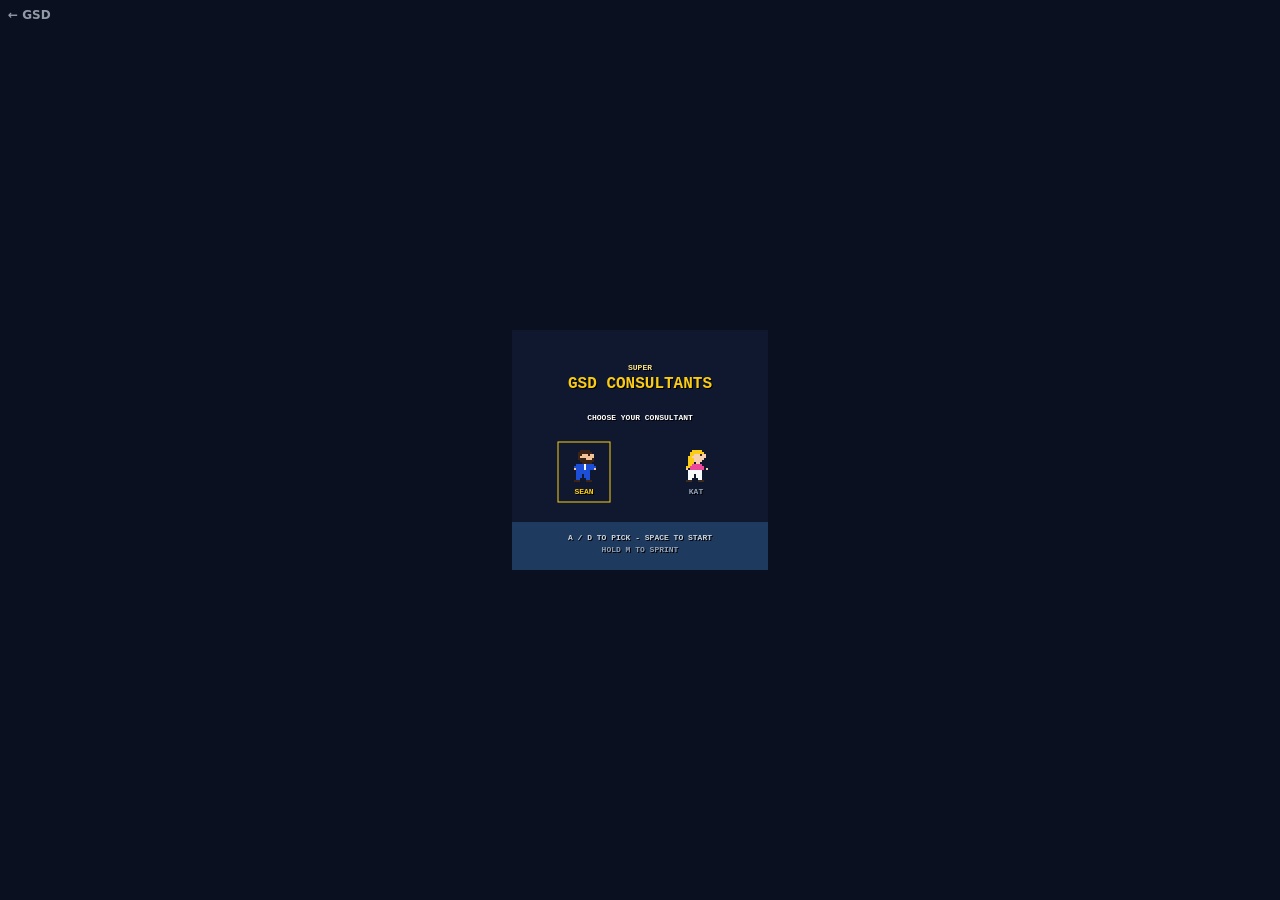
==== super/index.html @ 0000b9d7 "Super GSD Consultants: original NES-style side-scroller at /super (Sean/Kat, NES-style run/jump phys" ====
<!doctype html>
<html lang="en">
<head>
<meta charset="utf-8">
<meta name="viewport" content="width=device-width,initial-scale=1,maximum-scale=1,user-scalable=no,viewport-fit=cover">
<title>Super GSD Consultants</title>
<style>
  html,body{margin:0;height:100%;background:#0b1020;overflow:hidden;touch-action:none;user-select:none;-webkit-user-select:none}
  #wrap{position:fixed;inset:0;display:flex;align-items:center;justify-content:center}
  canvas#scr{image-rendering:pixelated;image-rendering:crisp-edges;background:#000}
  #pad{position:fixed;inset:0;pointer-events:none;display:none}
  .tb{position:absolute;pointer-events:auto;border-radius:50%;background:rgba(255,255,255,.14);border:2px solid rgba(255,255,255,.35);color:#fff;font:700 15px system-ui;display:flex;align-items:center;justify-content:center}
  #stick{left:22px;bottom:22px;width:132px;height:132px}
  #knob{position:absolute;left:41px;top:41px;width:50px;height:50px;border-radius:50%;background:rgba(255,255,255,.45)}
  #jump{right:22px;bottom:30px;width:88px;height:88px}
  #run{right:122px;bottom:40px;width:66px;height:66px;font-size:12px}
  #run.on{background:rgba(250,204,21,.55);border-color:#facc15;color:#111}
  #back{position:fixed;left:8px;top:8px;color:#cbd5e1;font:600 12px system-ui;text-decoration:none;opacity:.7}
</style>
</head>
<body>
<div id="wrap"><canvas id="scr" width="256" height="240"></canvas></div>
<div id="pad"><div id="stick" class="tb"><div id="knob"></div></div><div id="run" class="tb">SPRINT</div><div id="jump" class="tb">JUMP</div></div>
<a id="back" href="/">← GSD</a>
<script>
'use strict';
/* Super GSD Consultants — an original side-scroller in the NES style.
   How it borrows from how NES games worked (no copied art, levels or characters):
   - 256×240 screen, 8×8 tiles, 2 bits per pixel: every tile is 4 colour indices, the actual colours come from a palette.
     Swapping palettes reuses the same tiles for day and night levels (1-2 is 1-1's tiles in different colours).
   - 16×16 "metatiles" are 4 tile references with flip bits, so one corner tile drawn 4 ways makes a whole crate.
   - Levels are stored as a short object list (x, y, type, length) and expanded into a column buffer at load,
     the way cartridges fit whole worlds into a few kilobytes.
   - Sprites are 3 colours + transparent; the heroes are layered from shared parts (one set of legs for both).
   - Physics runs at a fixed 60 steps a second with sub-pixel speeds, like the console's 1/256-pixel counters. */

// ---------------------------------------------------------------- palettes (index 0 is transparent / background)
const PAL = {
  day:   { sky: '#f6c38b', far: '#e8a873', ground: ['#1e3a5f', '#2f5d8a', '#7fb3d5'], brick: ['#5a2d0c', '#c9771e', '#ffd27a'], crate: ['#3b2a10', '#e8b923', '#fff3b0'], used: ['#3b2a10', '#8a6a3a', '#b89a64'], tower: ['#1e293b', '#64748b', '#fde68a'], deco: ['#d98b55', '#fff1dc', '#ffffff'] },
  night: { sky: '#101830', far: '#1b2648', ground: ['#121a2c', '#3a4766', '#8592b8'], brick: ['#2a0f2f', '#7a3a8a', '#d9a0e8'], crate: ['#2e1f05', '#e8b923', '#fff3b0'], used: ['#1d1a24', '#4d475e', '#7d7694'], tower: ['#0f172a', '#334155', '#fde047'], deco: ['#24305a', '#3a4a7a', '#e8ecff'] },
};
// ---------------------------------------------------------------- 8×8 tiles, 2bpp (digits 0-3)
const T8 = {
  gnd: ['23333332', '32222221', '32222221', '32222221', '32222221', '32222221', '32222221', '21111112'],
  brk: ['33333331', '22212221', '22212221', '11111111', '33313333', '22212222', '22212222', '11111111'],
  crt: ['11111111', '13333333', '13122222', '13222222', '13222223', '13222232', '13222322', '13223222'],
  stp: ['33333331', '32222221', '32222221', '32222221', '32222221', '32222221', '32222221', '11111111'],
  twT: ['00000001', '00000001', '00000113', '00011333', '01133222', '13322222', '12222222', '12233223'],
  twB: ['12233223', '12222222', '12222222', '12233223', '12233223', '12222222', '12222222', '12233223'],
};
// metatiles: [tile, flipX, flipY] × 4 (TL, TR, BL, BR) + palette
const META = {
  G: { p: 'ground', t: [['gnd'], ['gnd'], ['gnd'], ['gnd']] },
  B: { p: 'brick', t: [['brk'], ['brk'], ['brk'], ['brk']] },
  C: { p: 'crate', t: [['crt'], ['crt', 1], ['crt', 0, 1], ['crt', 1, 1]] },
  U: { p: 'used', t: [['crt'], ['crt', 1], ['crt', 0, 1], ['crt', 1, 1]] },
  S: { p: 'ground', t: [['stp'], ['stp'], ['stp'], ['stp']] },
  L: { p: 'tower', t: [['twT'], ['twT', 1], ['twB'], ['twB', 1]] },   // tower top-left/right pair is one metatile wide each
  K: { p: 'tower', t: [['twB'], ['twB', 1], ['twB'], ['twB', 1]] },
};
const SOLID = new Set(['G', 'B', 'C', 'U', 'S', 'L', 'K']);

// ---------------------------------------------------------------- sprites: 16×16, digits = palette index, '.' = transparent
const UPPER = {
  sean: ['......11111.....', '.....1111111....', '.....11333133...', '.....13333333...', '.....11113331...', '......1111111...', '.......11111....', '....222242222...',
         '...22222422222..', '...32222422223..'],
  kat:  ['......55555.....', '.....5555555....', '.....55333133...', '....553333333...', '....55533333....', '....5553333.....', '....555.33......', '....5522222.....',
         '...552222222....', '...3.2222222.3..'],
};
const LEGS = {
  stand: ['....PPPPPPP.....', '....PPPPPPP.....', '....PPP.PPP.....', '....PPP.PPP.....', '....PP...PP.....', '...111...111....'],
  walk1: ['....PPPPPPP.....', '...PPPP.PPPP....', '..PPP....PPP....', '.PPP......PP....', '111.......PP....', '11........111...'],
  walk2: ['....PPPPPPP.....', '.....PPPPP......', '.....PP.PP......', '......PPP.......', '......PP.P......', '.....111111.....'],
  jump:  ['....PPPPPPP.....', '....PPPPPPPP....', '...PPP...PPPP...', '..PPP......11...', '.111.......11...', '.11.............'],
  dead:  ['....PPPPPPP.....', '...PPPPPPPPP....', '...PP.....PP....', '...PP.....PP....', '..111.....111...', '................'],
};
const HERO = {
  sean: { name: 'SEAN', pants: '2', pal: { 1: '#3b2414', 2: '#1d4ed8', 3: '#f2c39b', 4: '#f8fafc' } },
  kat:  { name: 'KAT',  pants: '4', pal: { 1: '#3a2a20', 2: '#ec4899', 3: '#f6cfae', 4: '#f8fafc', 5: '#facc15' } },
};
const ENEMY = { // "Red Tape": a walking stack of paperwork tied with red tape
  a: ['................', '...2222222222...', '..222222222222..', '..211111111112..', '..222222222222..', '..233333333332..', '..222222222222..', '..21.1222221.12.',
      '..211122222111..', '..222222222222..', '..233333333332..', '..222222222222..', '...2222222222...', '...11......11...', '..111......111..', '................'],
  b: ['................', '...2222222222...', '..222222222222..', '..211111111112..', '..222222222222..', '..233333333332..', '..222222222222..', '..21.1222221.12.',
      '..211122222111..', '..222222222222..', '..233333333332..', '..222222222222..', '...2222222222...', '....11....11....', '....111..111....', '................'],
  pal: { 1: '#1f2937', 2: '#f8fafc', 3: '#dc2626' },
};
const COIN = ['.....1111......', '....122221.....', '...12233221....', '...12232221....', '...12232221....', '...12232221....', '...12233221....', '....122221.....', '.....1111......'];

// ---------------------------------------------------------------- tile + sprite rasterising (cached canvases per palette)
const cache = new Map();
function rasterTile(rows, cols, flipX, flipY) {
  const c = document.createElement('canvas'); c.width = 8; c.height = 8; const g = c.getContext('2d');
  for (let y = 0; y < 8; y++) for (let x = 0; x < 8; x++) {
    const v = +rows[flipY ? 7 - y : y][flipX ? 7 - x : x]; if (!v) continue;
    g.fillStyle = cols[v - 1]; g.fillRect(x, y, 1, 1);
  }
  return c;
}
function metaCanvas(ch, palName) {
  const key = ch + ':' + palName; if (cache.has(key)) return cache.get(key);
  const M = META[ch], cols = PAL[palName][M.p], c = document.createElement('canvas'); c.width = 16; c.height = 16; const g = c.getContext('2d');
  M.t.forEach(([n, fx, fy], q) => g.drawImage(rasterTile(T8[n], cols, fx, fy), (q % 2) * 8, (q >> 1) * 8));
  cache.set(key, c); return c;
}
function spriteCanvas(key, rows, pal) {
  if (cache.has(key)) return cache.get(key);
  const w = Math.max(...rows.map(r => r.length)), c = document.createElement('canvas'); c.width = 16; c.height = rows.length; const g = c.getContext('2d');
  rows.forEach((r, y) => { for (let x = 0; x < Math.min(16, w); x++) { const ch = r[x]; if (!ch || ch === '.') continue; g.fillStyle = pal[ch]; g.fillRect(x, y, 1, 1); } });
  cache.set(key, c); return c;
}
function heroCanvas(who, frame) {
  const H = HERO[who], rows = [...UPPER[who], ...LEGS[frame].map(r => r.replace(/P/g, H.pants))].map(r => (r + '................').slice(0, 16));
  return spriteCanvas('h:' + who + ':' + frame, rows, H.pal);
}

// ---------------------------------------------------------------- levels: object lists expanded into a column buffer
// [x, y, type, w, h]  y counts rows from the top (0..14); ground is rows 13-14
const LEVELS = [
  { name: '1-1', pal: 'day', time: 400, w: 176, objs: [
    ['ground', 0, 0, 45], ['ground', 48, 0, 48], ['ground', 98, 0, 43], ['ground', 144, 0, 32],
    ['coins', 9, 10, 4], ['row', 13, 9, 3, 'B'], ['C', 14, 9], ['C', 14, 5],
    ['tower', 24, 2], ['tower', 31, 3], ['coins', 33, 7, 3], ['tower', 38, 5],
    ['row', 50, 8, 7, 'B'], ['coins', 51, 7, 5], ['C', 53, 4], ['stairs', 60, 4, 1], ['stairs', 66, 3, -1],
    ['C', 74, 9], ['C', 76, 9], ['C', 78, 9], ['tower', 84, 3], ['tower', 90, 2],
    ['row', 100, 9, 9, 'B'], ['C', 102, 9], ['C', 106, 9], ['row', 103, 5, 3, 'B'], ['C', 104, 5],
    ['stairs', 114, 3, 1], ['row', 117, 10, 6, 'S'], ['coins', 118, 6, 5], ['tower', 127, 4], ['tower', 133, 5],
    ['stairs', 148, 6, 1], ['S', 154, 7, 2, 6], ['flag', 164], ['hq', 170],
  ], foes: [20, 34, 43, 58, 70, 80, 88, 93, 104, 110, 122, 130, 138, 156] },
  { name: '1-2', pal: 'night', time: 400, w: 190, objs: [
    ['ground', 0, 0, 40], ['ground', 43, 0, 22], ['ground', 68, 0, 10], ['ground', 81, 0, 40], ['ground', 124, 0, 66],
    ['row', 10, 9, 5, 'C'], ['coins', 11, 6, 3], ['tower', 18, 3], ['tower', 24, 4], ['row', 30, 6, 6, 'B'], ['C', 32, 6],
    ['stairs', 44, 4, 1], ['coins', 52, 5, 4], ['row', 56, 8, 4, 'B'], ['C', 70, 9], ['tower', 73, 3],
    ['row', 84, 9, 10, 'B'], ['row', 86, 5, 6, 'B'], ['C', 88, 5], ['C', 90, 9], ['tower', 98, 4], ['tower', 104, 2], ['tower', 110, 4],
    ['coins', 114, 7, 5], ['stairs', 126, 5, 1], ['row', 134, 7, 4, 'C'], ['stairs', 142, 6, -1], ['tower', 152, 3],
    ['stairs', 160, 8, 1], ['S', 168, 4, 1, 9], ['flag', 178], ['hq', 182],
  ], foes: [20, 28, 34, 36, 50, 58, 60, 74, 88, 92, 96, 102, 108, 116, 118, 130, 138, 146, 150] },
];
let MAPW = 0, GRID = [], COINS = new Set(), FLAGX = 0, HQX = 0;
function buildLevel(L) {
  MAPW = L.w + 16; GRID = Array.from({ length: 15 }, () => new Array(MAPW).fill('')); COINS = new Set();
  const set = (x, y, t) => { if (x >= 0 && x < MAPW && y >= 0 && y < 15) GRID[y][x] = t; };
  for (const o of L.objs) {
    const [k, x, y, a, b] = o;
    if (k === 'ground') for (let i = 0; i < a; i++) { set(x + i, 13, 'G'); set(x + i, 14, 'G'); }
    else if (k === 'tower') { for (let r = 0; r < y; r++) set(x, 12 - r, r === y - 1 ? 'L' : 'K'); }
    else if (k === 'row') for (let i = 0; i < a; i++) set(x + i, y, b);
    else if (k === 'coins') for (let i = 0; i < a; i++) COINS.add((x + i) + ',' + y);
    else if (k === 'stairs') for (let i = 0; i < y; i++) { const hgt = a > 0 ? i + 1 : y - i; for (let r = 0; r < hgt; r++) set(x + i, 12 - r, 'S'); }
    else if (k === 'S') for (let i = 0; i < (a || 1); i++) for (let r = 0; r < (b || 1); r++) set(x + i, y + r, 'S');
    else if (k === 'flag') { FLAGX = x; set(x, 12, 'S'); }
    else if (k === 'hq') HQX = x;
    else set(x, y, k);
  }
  for (let x = L.w; x < MAPW; x++) { set(x, 13, 'G'); set(x, 14, 'G'); }
}
const tileAt = (tx, ty) => (ty < 0 || ty >= 15 || tx < 0 || tx >= MAPW) ? (ty >= 15 ? '' : (tx < 0 ? 'G' : '')) : GRID[ty][tx];
const solidAt = (tx, ty) => SOLID.has(tileAt(tx, ty));

// ---------------------------------------------------------------- physics (pixels per frame at 60 fps; sub-pixel fractions as on the NES)
const PH = {
  minWalk: 0.07421875, walkAcc: 0.037109375, runAcc: 0.0556640625, maxWalk: 1.5625, maxRun: 2.5625,
  release: 0.05078125, skid: 0.1015625, skidTurn: 0.5625, maxFall: 4.5,
  // jump: speed bands decide launch speed and the two gravities (holding jump vs not)
  bands: [{ upTo: 1, vy: -4, gHold: 0.125, gFall: 0.4375 }, { upTo: 2.3125, vy: -4, gHold: 0.1171875, gFall: 0.375 }, { upTo: 99, vy: -5, gHold: 0.15625, gFall: 0.5625 }],
};

// ---------------------------------------------------------------- input: keyboard (A/D, Space, hold M) + touch (stick, jump, sprint toggle)
const key = {}, IN = { left: false, right: false, jump: false, run: false }, touch = { x: 0, active: false, jump: false, runOn: false };
addEventListener('keydown', e => { key[e.code] = true; if (['Space', 'ArrowUp', 'ArrowDown'].includes(e.code)) e.preventDefault(); audioOn(); });
addEventListener('keyup', e => { key[e.code] = false; });
function readInput() {
  IN.left = !!(key.KeyA || key.ArrowLeft) || (touch.active && touch.x < -.35);
  IN.right = !!(key.KeyD || key.ArrowRight) || (touch.active && touch.x > .35);
  IN.jump = !!(key.Space || key.KeyW || key.ArrowUp) || touch.jump;
  IN.run = !!(key.KeyM || key.ShiftLeft) || touch.runOn;
}
const isTouch = matchMedia('(pointer: coarse)').matches || 'ontouchstart' in window;
if (isTouch) {
  const pad = document.getElementById('pad'), stick = document.getElementById('stick'), knob = document.getElementById('knob'), jb = document.getElementById('jump'), rb = document.getElementById('run');
  pad.style.display = 'block';
  let sid = null;
  const moveStick = e => { const r = stick.getBoundingClientRect(), cx = r.left + r.width / 2, cy = r.top + r.height / 2; let dx = (e.clientX - cx) / (r.width / 2), dy = (e.clientY - cy) / (r.height / 2); const L = Math.hypot(dx, dy); if (L > 1) { dx /= L; dy /= L; } touch.x = dx; knob.style.left = (41 + dx * 40) + 'px'; knob.style.top = (41 + dy * 40) + 'px'; };
  stick.addEventListener('pointerdown', e => { sid = e.pointerId; stick.setPointerCapture(sid); touch.active = true; moveStick(e); audioOn(); });
  stick.addEventListener('pointermove', e => { if (e.pointerId === sid) moveStick(e); });
  const endStick = e => { if (e.pointerId !== sid) return; sid = null; touch.active = false; touch.x = 0; knob.style.left = '41px'; knob.style.top = '41px'; };
  stick.addEventListener('pointerup', endStick); stick.addEventListener('pointercancel', endStick);
  jb.addEventListener('pointerdown', e => { jb.setPointerCapture(e.pointerId); touch.jump = true; audioOn(); });
  const endJ = () => { touch.jump = false; }; jb.addEventListener('pointerup', endJ); jb.addEventListener('pointercancel', endJ);
  rb.addEventListener('pointerdown', () => { touch.runOn = !touch.runOn; rb.classList.toggle('on', touch.runOn); });
}

// ---------------------------------------------------------------- sound: two pulse-wave blips (original, tiny)
let AC = null;
function audioOn() { if (!AC) try { AC = new (window.AudioContext || window.webkitAudioContext)(); } catch (e) {} }
function blip(f0, f1, dur, type = 'square', vol = .06) {
  if (!AC) return; const o = AC.createOscillator(), g = AC.createGain(), t = AC.currentTime;
  o.type = type; o.frequency.setValueAtTime(f0, t); o.frequency.exponentialRampToValueAtTime(f1, t + dur); g.gain.setValueAtTime(vol, t); g.gain.exponentialRampToValueAtTime(.0005, t + dur);
  o.connect(g); g.connect(AC.destination); o.start(t); o.stop(t + dur);
}
const SFX = { jump: () => blip(330, 760, .16), coin: () => { blip(988, 988, .06); setTimeout(() => blip(1319, 1319, .25), 60); }, stomp: () => blip(220, 90, .1, 'triangle', .12), bump: () => blip(140, 90, .08, 'triangle', .1), brick: () => blip(300, 60, .2, 'sawtooth', .05), die: () => blip(600, 80, .9, 'square', .05), flag: () => blip(400, 1200, .7), one: () => blip(660, 1320, .4) };

// ---------------------------------------------------------------- game state
const G = { mode: 'select', pick: 0, who: 'sean', lvl: 0, score: 0, coins: 0, lives: 3, time: 400, tAcc: 0, camX: 0, timer: 0, msg: '' };
let P, FOES = [], FX = [];
function startLevel() {
  const L = LEVELS[G.lvl]; buildLevel(L);
  P = { x: 40, y: 192, vx: 0, vy: 0, w: 12, h: 15, onG: true, face: 1, airMax: PH.maxWalk, band: PH.bands[0], jumpHeld: false, anim: 0, dead: false, deadT: 0, goal: 0 };
  FOES = L.foes.map(x => ({ x: x * 16, y: 192, vx: -.5, vy: 0, w: 14, h: 14, alive: true, squash: 0, awake: false }));
  FX = []; G.camX = 0; G.time = L.time; G.tAcc = 0; G.mode = 'intro'; G.timer = 120;
}
function boxHitsSolid(x, y, w, h) {
  for (let ty = Math.floor(y / 16); ty <= Math.floor((y + h - 1) / 16); ty++) for (let tx = Math.floor(x / 16); tx <= Math.floor((x + w - 1) / 16); tx++) if (solidAt(tx, ty)) return [tx, ty];
  return null;
}
function hitBlock(tx, ty) {
  const t = tileAt(tx, ty);
  if (t === 'C') { GRID[ty][tx] = 'U'; G.coins++; G.score += 200; FX.push({ k: 'coin', x: tx * 16, y: ty * 16 - 16, t: 0 }); SFX.coin(); oneUpCheck(); }
  else if (t === 'B') { GRID[ty][tx] = ''; G.score += 50; for (let i = 0; i < 4; i++) FX.push({ k: 'bit', x: tx * 16 + (i % 2) * 8, y: ty * 16 + (i >> 1) * 8, vx: (i % 2 ? 1 : -1) * 1.2, vy: -4 + (i >> 1) * 1.5, t: 0 }); SFX.brick(); }
  else SFX.bump();
  // anything standing on the block gets knocked out
  for (const f of FOES) if (f.alive && !f.squash && Math.abs(f.x + 7 - (tx * 16 + 8)) < 14 && Math.abs(f.y + f.h - ty * 16) < 3) { f.alive = false; f.flip = true; f.vy = -3; G.score += 100; }
}
function oneUpCheck() { if (G.coins >= 100) { G.coins -= 100; G.lives++; SFX.one(); } }
function die() { if (P.dead) return; P.dead = true; P.deadT = 0; P.vy = -4; P.vx = 0; SFX.die(); }

function stepPlayer() {
  readInput();
  if (P.dead) { P.deadT++; if (P.deadT > 30) { P.vy = Math.min(PH.maxFall, P.vy + .25); P.y += P.vy; } if (P.deadT > 150) { G.lives--; if (G.lives < 0) { G.mode = 'over'; G.timer = 240; } else startLevel(); } return; }
  if (P.goal) return stepGoal();
  const dir = (IN.right ? 1 : 0) - (IN.left ? 1 : 0), spd = Math.abs(P.vx), sgn = Math.sign(P.vx);
  if (P.onG) {
    const max = IN.run ? PH.maxRun : PH.maxWalk, acc = IN.run ? PH.runAcc : PH.walkAcc;
    if (dir && sgn && dir !== sgn) { P.vx -= sgn * PH.skid; if (Math.abs(P.vx) < PH.skidTurn) P.vx = 0; P.skid = true; }      // skidding to turn round
    else if (dir) { P.skid = false; if (spd < PH.minWalk) P.vx = dir * PH.minWalk; else if (spd < max) P.vx += dir * acc; else P.vx -= sgn * Math.min(spd - max, PH.release); P.face = dir; }
    else { P.skid = false; if (spd <= PH.release) P.vx = 0; else P.vx -= sgn * PH.release; }
    if (IN.jump && !P.jumpHeld) {   // launch: speed band picks height + gravity
      P.band = PH.bands.find(b => spd < b.upTo); P.vy = P.band.vy; P.onG = false; P.airMax = spd > PH.maxWalk ? PH.maxRun : PH.maxWalk; SFX.jump();
    }
  } else {
    if (dir) { const fwd = !sgn || dir === sgn, acc = spd >= PH.maxWalk ? PH.runAcc : (fwd ? PH.walkAcc : PH.release); P.vx += dir * acc; if (Math.abs(P.vx) > P.airMax) P.vx = Math.sign(P.vx) * P.airMax; }
  }
  P.jumpHeld = IN.jump;
  // gravity: lighter while rising with jump held
  const gr = (!P.onG && P.vy < 0 && IN.jump) ? P.band.gHold : P.band.gFall;
  P.vy = Math.min(PH.maxFall, P.vy + gr);
  // move X
  P.x += P.vx;
  if (P.x < G.camX) { P.x = G.camX; P.vx = Math.max(0, P.vx); }
  let h = boxHitsSolid(P.x, P.y, P.w, P.h);
  if (h) { if (P.vx > 0) P.x = h[0] * 16 - P.w; else if (P.vx < 0) P.x = h[0] * 16 + 16; P.vx = 0; }
  // move Y
  P.y += P.vy; P.onG = false;
  h = boxHitsSolid(P.x, P.y, P.w, P.h);
  if (h) {
    if (P.vy > 0) { P.y = h[1] * 16 - P.h; P.vy = 0; P.onG = true; P.band = PH.bands[0]; }
    else if (P.vy < 0) {   // head bump: the block nearest the middle of the head
      const cx = P.x + P.w / 2, ty = h[1], cands = [Math.floor(cx / 16)].concat(solidAt(Math.floor(cx / 16), ty) ? [] : [Math.floor(P.x / 16), Math.floor((P.x + P.w - 1) / 16)]);
      const tx = cands.find(t => solidAt(t, ty)); if (tx != null) hitBlock(tx, ty);
      P.y = ty * 16 + 16; P.vy = 0.5;
    }
  } else if (boxHitsSolid(P.x, P.y + 1, P.w, P.h) && P.vy >= 0) P.onG = true;
  // coins in the air
  for (let ty = Math.floor(P.y / 16); ty <= Math.floor((P.y + P.h) / 16); ty++) for (let tx = Math.floor(P.x / 16); tx <= Math.floor((P.x + P.w) / 16); tx++) { const k = tx + ',' + ty; if (COINS.has(k)) { COINS.delete(k); G.coins++; G.score += 200; SFX.coin(); oneUpCheck(); } }
  if (P.y > 240) die();
  // flagpole
  if (P.x + P.w >= FLAGX * 16 - 1) { P.goal = 1; P.x = FLAGX * 16 - 6; P.vx = 0; P.vy = 0; const hgt = Math.max(0, 192 - P.y); G.score += hgt > 120 ? 5000 : hgt > 80 ? 2000 : hgt > 40 ? 800 : 400; SFX.flag(); }
  P.anim += Math.abs(P.vx) * .12 + (Math.abs(P.vx) > 0 ? .05 : 0);
}
function stepGoal() {
  if (P.goal === 1) { P.y += 2; if (P.y >= 192 - 16) { P.y = 192 - 16; P.goal = 2; P.x += 10; } }
  else if (P.goal === 2) { P.vx = 1; P.face = 1; P.x += P.vx; P.vy = Math.min(PH.maxFall, P.vy + .4375); P.y += P.vy; const h = boxHitsSolid(P.x, P.y, P.w, P.h); if (h) { P.y = h[1] * 16 - P.h; P.vy = 0; } P.anim += .15; if (P.x >= HQX * 16 + 8) { P.goal = 3; G.timer = 0; } }
  else if (P.goal === 3) { if (G.time > 0) { const n = Math.min(G.time, 3); G.time -= n; G.score += n * 50; if (G.timer++ % 3 === 0) blip(880, 880, .03); } else { G.timer++; if (G.timer > 120) { G.lvl = (G.lvl + 1) % LEVELS.length; startLevel(); } } }
}
function stepFoes() {
  for (const f of FOES) {
    if (!f.alive) { if (f.flip) { f.vy += .3; f.y += f.vy; } continue; }
    if (f.squash) { if (++f.squash > 30) f.alive = false; continue; }
    if (!f.awake) { if (f.x < G.camX + 256 + 16) f.awake = true; else continue; }
    f.vy = Math.min(PH.maxFall, f.vy + .3); f.x += f.vx;
    let h = boxHitsSolid(f.x, f.y, f.w, f.h); if (h) { f.x -= f.vx; f.vx = -f.vx; }
    f.y += f.vy; h = boxHitsSolid(f.x, f.y, f.w, f.h); if (h && f.vy > 0) { f.y = h[1] * 16 - f.h; f.vy = 0; }
    if (f.y > 260 || f.x < G.camX - 64) f.alive = false;
    // foes bounce off each other
    for (const o of FOES) if (o !== f && o.alive && !o.squash && o.awake && Math.abs(o.x - f.x) < 14 && Math.abs(o.y - f.y) < 14 && Math.sign(o.x - f.x) === Math.sign(f.vx)) f.vx = -f.vx;
    // player contact
    if (P.dead || P.goal) continue;
    if (P.x < f.x + f.w && P.x + P.w > f.x && P.y < f.y + f.h && P.y + P.h > f.y) {
      if (P.vy > 0 && P.y + P.h - f.y < 10) { f.squash = 1; G.score += 100; P.vy = IN.jump ? -5 : -4; P.band = PH.bands[0]; SFX.stomp(); FX.push({ k: 'pts', x: f.x, y: f.y - 8, t: 0, v: 100 }); }
      else die();
    }
  }
}
function stepFX() { for (const e of FX) { e.t++; if (e.k === 'bit') { e.vy += .3; e.x += e.vx; e.y += e.vy; } } FX = FX.filter(e => e.t < (e.k === 'coin' ? 30 : e.k === 'pts' ? 40 : 90)); }

function update() {
  readInput();
  if (G.mode === 'select') {
    if ((IN.left || IN.right) && !G.lr) { G.pick = 1 - G.pick; blip(500, 500, .04); } G.lr = IN.left || IN.right;
    if (IN.jump && !G.jh) { G.who = G.pick ? 'kat' : 'sean'; G.score = 0; G.coins = 0; G.lives = 3; G.lvl = 0; startLevel(); }
    G.jh = IN.jump; return;
  }
  if (G.mode === 'intro') { if (--G.timer <= 0) G.mode = 'play'; G.jh = IN.jump; return; }
  if (G.mode === 'over') { if (--G.timer <= 0 || (IN.jump && !G.jh && G.timer < 180)) G.mode = 'select'; G.jh = IN.jump; return; }
  stepPlayer(); stepFoes(); stepFX();
  if (!P.dead && !P.goal) { G.tAcc++; if (G.tAcc >= 24) { G.tAcc = 0; G.time--; if (G.time <= 0) die(); } }   // one game second ≈ 0.4 s
  // camera: only scrolls forward, keeps the player left of centre
  const target = P.x - 112; if (target > G.camX) G.camX = Math.min(target, MAPW * 16 - 256);
  G.jh = IN.jump;
}

// ---------------------------------------------------------------- drawing
const cv = document.getElementById('scr'), g = cv.getContext('2d'); g.imageSmoothingEnabled = false;
function txt(s, x, y, col = '#fff', align = 'left') { g.font = 'bold 8px "Courier New", monospace'; g.textAlign = align; g.textBaseline = 'top'; g.fillStyle = '#000'; g.fillText(s, x + 1, y + 1); g.fillStyle = col; g.fillText(s, x, y); }
function drawDeco(pal, cam) {
  // far skyline (GSD office towers), parallax 0.4
  g.fillStyle = pal.far;
  for (let i = -1; i < 12; i++) { const bx = Math.floor((i * 96 - (cam * .4) % 96)), hgt = 40 + ((i * 37 + Math.floor(cam * .4 / 96) * 13) % 5) * 12; g.fillRect(bx, 208 - hgt, 40, hgt); g.fillRect(bx + 48, 208 - hgt * .6, 30, hgt * .6); }
  // clouds (two-tone puffs)
  const [c1, c2] = [pal.deco[1], pal.deco[2]];
  for (let i = 0; i < 8; i++) { const x = Math.floor(i * 150 + 30 - cam * .7) % (8 * 150); const xx = x < -60 ? x + 8 * 150 : x, yy = 30 + (i % 3) * 18; g.fillStyle = c1; g.fillRect(xx, yy + 6, 40, 10); g.fillRect(xx + 8, yy, 24, 8); g.fillStyle = c2; g.fillRect(xx + 10, yy + 2, 8, 4); g.fillRect(xx + 4, yy + 8, 10, 3); }
}
function drawTiles(pal, palName) {
  const t0 = Math.floor(G.camX / 16), off = -(G.camX % 16);
  for (let c = 0; c <= 16; c++) { const tx = t0 + c; for (let ty = 0; ty < 15; ty++) { const t = tileAt(tx, ty); if (t && META[t]) g.drawImage(metaCanvas(t, palName), Math.round(c * 16 + off), ty * 16); if (COINS.has(tx + ',' + ty)) drawCoin(c * 16 + off, ty * 16 + 3); } }
}
function drawCoin(x, y) { const sp = spriteCanvas('coin', COIN, { 1: '#7a4a00', 2: '#facc15', 3: '#fff7c2' }); const w = 6 + Math.abs(Math.sin(Date.now() / 160)) * 6; g.drawImage(sp, 0, 0, 16, 9, Math.round(x + 8 - w / 2 - 1), y, w, 10); }
function drawFlag(palName) {
  const x = FLAGX * 16 + 7 - G.camX; if (x < -40 || x > 280) return;
  g.fillStyle = palName === 'night' ? '#cbd5e1' : '#334155'; g.fillRect(x, 40, 2, 152);
  g.fillStyle = '#facc15'; g.fillRect(x - 2, 36, 6, 6);
  const fy = P && P.goal ? Math.min(176, P.y) : 44;
  g.fillStyle = '#1d4ed8'; g.beginPath(); g.moveTo(x, fy); g.lineTo(x - 22, fy + 8); g.lineTo(x, fy + 16); g.fill();
  txt('$', x - 12, fy + 4, '#facc15');
}
function drawHQ(palName) {
  const x = HQX * 16 - G.camX; if (x < -100 || x > 300) return;
  g.fillStyle = palName === 'night' ? '#334155' : '#1e3a5f'; g.fillRect(x - 24, 112, 80, 96);
  g.fillStyle = palName === 'night' ? '#fde68a' : '#9ec5e8'; for (let r = 0; r < 4; r++) for (let c = 0; c < 4; c++) g.fillRect(x - 18 + c * 18, 120 + r * 16, 10, 8);
  g.fillStyle = '#facc15'; g.fillRect(x - 24, 104, 80, 10); txt('GSD HQ', x + 16, 105, '#1e3a5f', 'center');
  g.fillStyle = '#0b1020'; g.fillRect(x + 8, 180, 16, 28);
}
function drawPlayer() {
  if (!P || (G.mode === 'intro')) return;
  let frame = 'stand';
  if (P.dead) frame = 'dead'; else if (!P.onG && !P.goal) frame = 'jump'; else if (Math.abs(P.vx) > .05 || P.goal === 2) frame = ['walk1', 'walk2', 'stand'][Math.floor(P.anim) % 3];
  const sp = heroCanvas(G.who, frame), x = Math.round(P.x - 2 - G.camX), y = Math.round(P.y - 1);
  if (P.goal === 3) return;
  g.save(); if (P.face < 0) { g.translate(x + 16, y); g.scale(-1, 1); g.drawImage(sp, 0, 0); } else g.drawImage(sp, x, y); g.restore();
}
function drawFoes() {
  for (const f of FOES) {
    if (!f.alive && !f.flip) continue; if (!f.awake && f.alive) continue;
    const x = Math.round(f.x - 1 - G.camX), y = Math.round(f.y - 2); if (x < -20 || x > 270) continue;
    const sp = spriteCanvas('foe' + (Math.floor(Date.now() / 220) % 2 ? 'a' : 'b'), Math.floor(Date.now() / 220) % 2 ? ENEMY.a : ENEMY.b, ENEMY.pal);
    if (f.squash) g.drawImage(sp, 0, 0, 16, 16, x, y + 10, 16, 6);
    else if (f.flip) { g.save(); g.translate(x, y + 16); g.scale(1, -1); g.drawImage(sp, 0, 0); g.restore(); }
    else g.drawImage(sp, x, y);
  }
}
function drawFX() {
  for (const e of FX) {
    const x = e.x - G.camX;
    if (e.k === 'coin') drawCoin(x, e.y - Math.sin(e.t / 30 * Math.PI) * 30);
    else if (e.k === 'bit') { g.fillStyle = PAL[LEVELS[G.lvl].pal].brick[1]; g.fillRect(x, e.y, 6, 6); }
    else if (e.k === 'pts') txt(String(e.v), x, e.y - e.t * .5, '#fff');
  }
}
function drawHUD() {
  const H = HERO[G.who];
  txt(H.name, 16, 8); txt(String(G.score).padStart(6, '0'), 16, 17);
  txt('$x' + String(G.coins).padStart(2, '0'), 88, 17, '#facc15');
  txt('DEAL', 140, 8); txt(LEVELS[G.lvl].name, 144, 17);
  txt('TIME', 208, 8); if (G.mode !== 'select') txt(String(Math.max(0, G.time)).padStart(3, '0'), 212, 17);
}
function drawSelect(t) {
  g.fillStyle = '#101830'; g.fillRect(0, 0, 256, 240);
  g.fillStyle = '#1e3a5f'; g.fillRect(0, 192, 256, 48);
  txt('SUPER', 128, 34, '#fde68a', 'center'); g.font = 'bold 16px "Courier New", monospace'; g.textAlign = 'center'; g.fillStyle = '#000'; g.fillText('GSD CONSULTANTS', 129, 47); g.fillStyle = '#facc15'; g.fillText('GSD CONSULTANTS', 128, 46);
  txt('CHOOSE YOUR CONSULTANT', 128, 84, '#fff', 'center');
  ['sean', 'kat'].forEach((who, i) => {
    const x = 72 + i * 112, sel = G.pick === i, sp = heroCanvas(who, Math.floor(t / 250) % 2 && sel ? 'walk1' : 'stand');
    g.drawImage(sp, x - 16, 120, 32, 32);
    txt(HERO[who].name, x, 158, sel ? '#facc15' : '#94a3b8', 'center');
    if (sel) { g.strokeStyle = '#facc15'; g.strokeRect(x - 26, 112, 52, 60); }
  });
  txt(isTouch ? 'STICK TO PICK - JUMP TO START' : 'A / D TO PICK - SPACE TO START', 128, 204, '#cbd5e1', 'center');
  txt(isTouch ? 'SPRINT BUTTON TOGGLES RUN' : 'HOLD M TO SPRINT', 128, 216, '#94a3b8', 'center');
}
function render(t) {
  if (G.mode === 'select') return drawSelect(t);
  const L = LEVELS[G.lvl], pal = PAL[L.pal];
  if (G.mode === 'intro' || G.mode === 'over') {
    g.fillStyle = '#000'; g.fillRect(0, 0, 256, 240); drawHUD();
    if (G.mode === 'over') txt('GAME OVER', 128, 112, '#fff', 'center');
    else { txt('DEAL ' + L.name, 128, 96, '#fff', 'center'); g.drawImage(heroCanvas(G.who, 'stand'), 100, 112); txt('x ' + G.lives, 124, 116, '#fff'); }
    return;
  }
  g.fillStyle = pal.sky; g.fillRect(0, 0, 256, 240);
  drawDeco(pal, G.camX); drawHQ(L.pal); drawTiles(pal, L.pal); drawFlag(L.pal); drawFoes(); drawFX(); drawPlayer(); drawHUD();
  if (P.goal === 3 && G.time <= 0) txt('DEAL CLOSED!', 128, 96, '#facc15', 'center');
}

// ---------------------------------------------------------------- fit to screen (integer scale when it fits) + fixed 60 Hz loop
function fit() {
  const s = Math.min(innerWidth / 256, innerHeight / 240), k = Math.floor(s);
  const use = k >= 2 && k / s > .85 ? k : s;   // crisp whole-number scale when it nearly fills the screen, otherwise fill it cv.style.width = Math.round(256 * use) + 'px'; cv.style.height = Math.round(240 * use) + 'px';
}
addEventListener('resize', fit); fit();
let last = performance.now(), acc = 0;
function loop(now) {
  acc += Math.min(250, now - last); last = now;
  while (acc >= 1000 / 60) { update(); acc -= 1000 / 60; }
  render(now); requestAnimationFrame(loop);
}
requestAnimationFrame(loop);
</script>
</body>
</html>
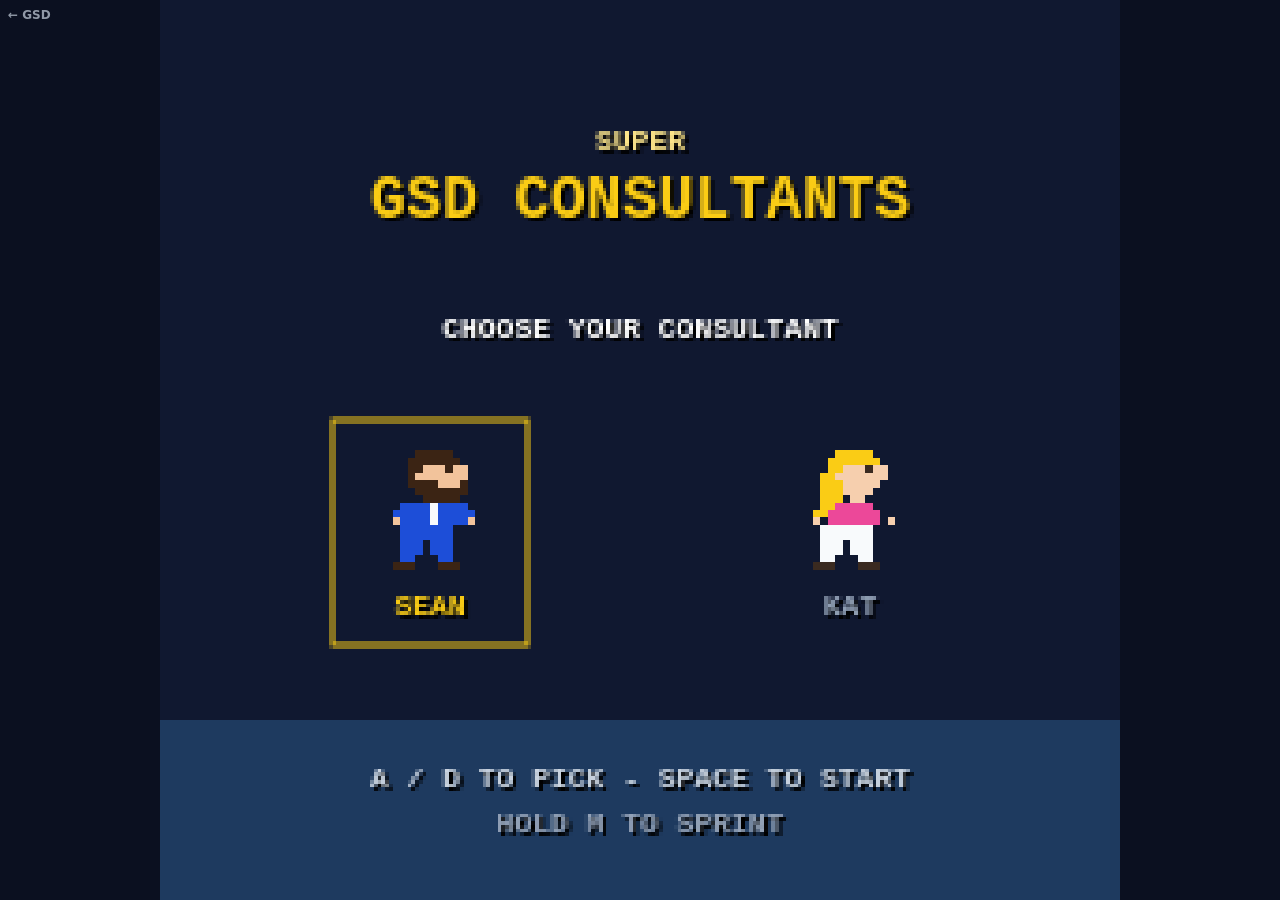
==== commit 3dfc2d0d: "v63: Super tab next to Puzzle (Super GSD Consultants embedded); each level cleared = +1 AI worker (w" ====
--- a/super/index.html
+++ b/super/index.html
@@ -15,6 +15,7 @@
   #jump{right:22px;bottom:30px;width:88px;height:88px}
   #run{right:122px;bottom:40px;width:66px;height:66px;font-size:12px}
   #run.on{background:rgba(250,204,21,.55);border-color:#facc15;color:#111}
+  @media (orientation:portrait){#wrap{align-items:flex-start;padding-top:10px}}
   #back{position:fixed;left:8px;top:8px;color:#cbd5e1;font:600 12px system-ui;text-decoration:none;opacity:.7}
 </style>
 </head>
@@ -22,6 +23,7 @@
 <div id="wrap"><canvas id="scr" width="256" height="240"></canvas></div>
 <div id="pad"><div id="stick" class="tb"><div id="knob"></div></div><div id="run" class="tb">SPRINT</div><div id="jump" class="tb">JUMP</div></div>
 <a id="back" href="/">← GSD</a>
+<script>if (location.search.includes('embed')) document.getElementById('back').style.display = 'none';</script>
 <script>
 'use strict';
 /* Super GSD Consultants — an original side-scroller in the NES style.
@@ -270,8 +272,11 @@
 function stepGoal() {
   if (P.goal === 1) { P.y += 2; if (P.y >= 192 - 16) { P.y = 192 - 16; P.goal = 2; P.x += 10; } }
   else if (P.goal === 2) { P.vx = 1; P.face = 1; P.x += P.vx; P.vy = Math.min(PH.maxFall, P.vy + .4375); P.y += P.vy; const h = boxHitsSolid(P.x, P.y, P.w, P.h); if (h) { P.y = h[1] * 16 - P.h; P.vy = 0; } P.anim += .15; if (P.x >= HQX * 16 + 8) { P.goal = 3; G.timer = 0; } }
-  else if (P.goal === 3) { if (G.time > 0) { const n = Math.min(G.time, 3); G.time -= n; G.score += n * 50; if (G.timer++ % 3 === 0) blip(880, 880, .03); } else { G.timer++; if (G.timer > 120) { G.lvl = (G.lvl + 1) % LEVELS.length; startLevel(); } } }
-}
+  else if (P.goal === 3) { if (G.time > 0) { const n = Math.min(G.time, 3); G.time -= n; G.score += n * 50; if (G.timer++ % 3 === 0) blip(880, 880, .03); } else { if (!P.reported) { P.reported = true; reportClear(); } G.timer++; if (G.timer > 120) { G.lvl = (G.lvl + 1) % LEVELS.length; startLevel(); } } }
+}
+// cleared a level: tell the GSD village (it grants an AI worker) — once per clear
+function reportClear() { try { if (parent !== window) parent.postMessage({ t: 'superClear', level: LEVELS[G.lvl].name, who: G.who, score: G.score }, location.origin); } catch (e) {} }
+addEventListener('message', e => { if (e.origin === location.origin && e.data && e.data.t === 'pause') for (const k in key) key[k] = false; });
 function stepFoes() {
   for (const f of FOES) {
     if (!f.alive) { if (f.flip) { f.vy += .3; f.y += f.vy; } continue; }
@@ -404,9 +409,11 @@
 // ---------------------------------------------------------------- fit to screen (integer scale when it fits) + fixed 60 Hz loop
 function fit() {
   const s = Math.min(innerWidth / 256, innerHeight / 240), k = Math.floor(s);
-  const use = k >= 2 && k / s > .85 ? k : s;   // crisp whole-number scale when it nearly fills the screen, otherwise fill it cv.style.width = Math.round(256 * use) + 'px'; cv.style.height = Math.round(240 * use) + 'px';
+  const use = k >= 2 && k / s > .85 ? k : s;   // crisp whole-number scale when it nearly fills the screen, otherwise fill it
+  cv.style.width = Math.round(256 * use) + 'px'; cv.style.height = Math.round(240 * use) + 'px';
 }
 addEventListener('resize', fit); fit();
+let lastWH = ''; setInterval(() => { const k = innerWidth + 'x' + innerHeight; if (k !== lastWH) { lastWH = k; fit(); } }, 400);   // embedded in a tab that was hidden at load
 let last = performance.now(), acc = 0;
 function loop(now) {
   acc += Math.min(250, now - last); last = now;
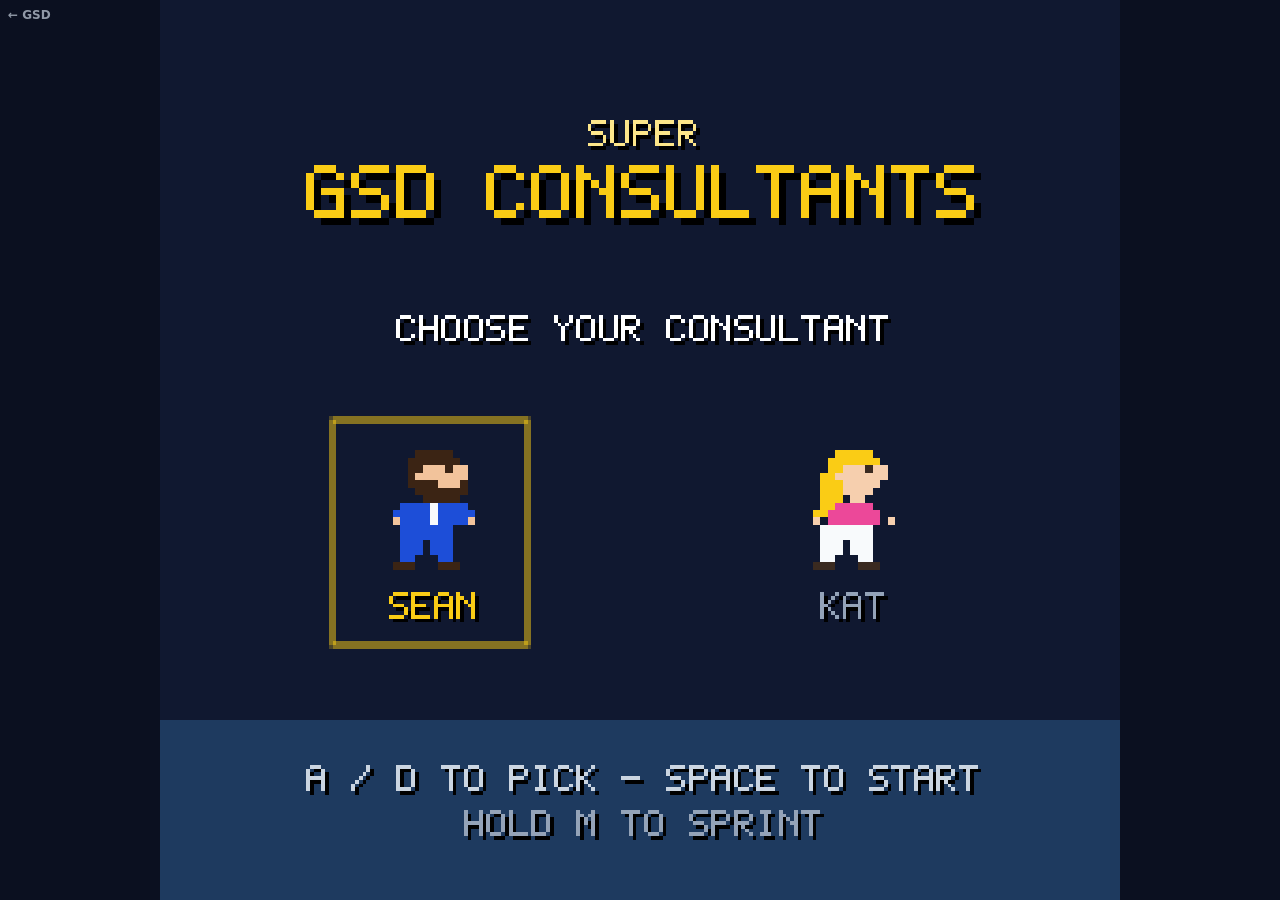
==== commit 4cf140eb: "Super v2: crisp 5x7 bitmap font, jump launch +15%, Coffee power-up (Big form breaks bricks; small on" ====
--- a/super/index.html
+++ b/super/index.html
@@ -55,12 +55,13 @@
   G: { p: 'ground', t: [['gnd'], ['gnd'], ['gnd'], ['gnd']] },
   B: { p: 'brick', t: [['brk'], ['brk'], ['brk'], ['brk']] },
   C: { p: 'crate', t: [['crt'], ['crt', 1], ['crt', 0, 1], ['crt', 1, 1]] },
+  P: { p: 'crate', t: [['crt'], ['crt', 1], ['crt', 0, 1], ['crt', 1, 1]] },   // holds a Coffee
   U: { p: 'used', t: [['crt'], ['crt', 1], ['crt', 0, 1], ['crt', 1, 1]] },
   S: { p: 'ground', t: [['stp'], ['stp'], ['stp'], ['stp']] },
   L: { p: 'tower', t: [['twT'], ['twT', 1], ['twB'], ['twB', 1]] },   // tower top-left/right pair is one metatile wide each
   K: { p: 'tower', t: [['twB'], ['twB', 1], ['twB'], ['twB', 1]] },
 };
-const SOLID = new Set(['G', 'B', 'C', 'U', 'S', 'L', 'K']);
+const SOLID = new Set(['G', 'B', 'C', 'P', 'U', 'S', 'L', 'K']);
 
 // ---------------------------------------------------------------- sprites: 16×16, digits = palette index, '.' = transparent
 const UPPER = {
@@ -87,6 +88,8 @@
       '..211122222111..', '..222222222222..', '..233333333332..', '..222222222222..', '...2222222222...', '....11....11....', '....111..111....', '................'],
   pal: { 1: '#1f2937', 2: '#f8fafc', 3: '#dc2626' },
 };
+const COFFEE = ['................', '......2..2......', '.......2..2.....', '......2..2......', '...1111111111...', '...1333333331...', '...13333333311..', '...133333333131.',
+  '...133333333131.', '...13332233311..', '...1333333331...', '...1333333331...', '....11111111....', '..222222222222..', '...2222222222...', '................'];
 const COIN = ['.....1111......', '....122221.....', '...12233221....', '...12232221....', '...12232221....', '...12232221....', '...12233221....', '....122221.....', '.....1111......'];
 
 // ---------------------------------------------------------------- tile + sprite rasterising (cached canvases per palette)
@@ -111,7 +114,12 @@
   rows.forEach((r, y) => { for (let x = 0; x < Math.min(16, w); x++) { const ch = r[x]; if (!ch || ch === '.') continue; g.fillStyle = pal[ch]; g.fillRect(x, y, 1, 1); } });
   cache.set(key, c); return c;
 }
-function heroCanvas(who, frame) {
+function heroCanvas(who, frame, big) {
+  if (big) {
+    const H = HERO[who], up = UPPER[who].map(r => (r + '................').slice(0, 16)), lg = LEGS[frame].map(r => (r.replace(/P/g, H.pants) + '................').slice(0, 16));
+    const rows = ['................', '................', '................', ...up.slice(0, 7), up[7], up[7], up[8], up[8], up[8], up[8], up[9], up[9], up[9], ...lg.flatMap(r => [r, r])];
+    return spriteCanvas('H:' + who + ':' + frame, rows.slice(0, 32), H.pal);
+  }
   const H = HERO[who], rows = [...UPPER[who], ...LEGS[frame].map(r => r.replace(/P/g, H.pants))].map(r => (r + '................').slice(0, 16));
   return spriteCanvas('h:' + who + ':' + frame, rows, H.pal);
 }
@@ -121,19 +129,19 @@
 const LEVELS = [
   { name: '1-1', pal: 'day', time: 400, w: 176, objs: [
     ['ground', 0, 0, 45], ['ground', 48, 0, 48], ['ground', 98, 0, 43], ['ground', 144, 0, 32],
-    ['coins', 9, 10, 4], ['row', 13, 9, 3, 'B'], ['C', 14, 9], ['C', 14, 5],
+    ['coins', 9, 10, 4], ['row', 13, 9, 3, 'B'], ['P', 14, 9], ['C', 14, 5],
     ['tower', 24, 2], ['tower', 31, 3], ['coins', 33, 7, 3], ['tower', 38, 5],
     ['row', 50, 8, 7, 'B'], ['coins', 51, 7, 5], ['C', 53, 4], ['stairs', 60, 4, 1], ['stairs', 66, 3, -1],
     ['C', 74, 9], ['C', 76, 9], ['C', 78, 9], ['tower', 84, 3], ['tower', 90, 2],
-    ['row', 100, 9, 9, 'B'], ['C', 102, 9], ['C', 106, 9], ['row', 103, 5, 3, 'B'], ['C', 104, 5],
+    ['row', 100, 9, 9, 'B'], ['C', 102, 9], ['C', 106, 9], ['row', 103, 5, 3, 'B'], ['P', 104, 5],
     ['stairs', 114, 3, 1], ['row', 117, 10, 6, 'S'], ['coins', 118, 6, 5], ['tower', 127, 4], ['tower', 133, 5],
     ['stairs', 148, 6, 1], ['S', 154, 7, 2, 6], ['flag', 164], ['hq', 170],
   ], foes: [20, 34, 43, 58, 70, 80, 88, 93, 104, 110, 122, 130, 138, 156] },
   { name: '1-2', pal: 'night', time: 400, w: 190, objs: [
     ['ground', 0, 0, 40], ['ground', 43, 0, 22], ['ground', 68, 0, 10], ['ground', 81, 0, 40], ['ground', 124, 0, 66],
-    ['row', 10, 9, 5, 'C'], ['coins', 11, 6, 3], ['tower', 18, 3], ['tower', 24, 4], ['row', 30, 6, 6, 'B'], ['C', 32, 6],
+    ['row', 10, 9, 5, 'C'], ['coins', 11, 6, 3], ['tower', 18, 3], ['tower', 24, 4], ['row', 30, 6, 6, 'B'], ['P', 32, 6],
     ['stairs', 44, 4, 1], ['coins', 52, 5, 4], ['row', 56, 8, 4, 'B'], ['C', 70, 9], ['tower', 73, 3],
-    ['row', 84, 9, 10, 'B'], ['row', 86, 5, 6, 'B'], ['C', 88, 5], ['C', 90, 9], ['tower', 98, 4], ['tower', 104, 2], ['tower', 110, 4],
+    ['row', 84, 9, 10, 'B'], ['row', 86, 5, 6, 'B'], ['P', 88, 5], ['C', 90, 9], ['tower', 98, 4], ['tower', 104, 2], ['tower', 110, 4],
     ['coins', 114, 7, 5], ['stairs', 126, 5, 1], ['row', 134, 7, 4, 'C'], ['stairs', 142, 6, -1], ['tower', 152, 3],
     ['stairs', 160, 8, 1], ['S', 168, 4, 1, 9], ['flag', 178], ['hq', 182],
   ], foes: [20, 28, 34, 36, 50, 58, 60, 74, 88, 92, 96, 102, 108, 116, 118, 130, 138, 146, 150] },
@@ -164,7 +172,8 @@
   minWalk: 0.07421875, walkAcc: 0.037109375, runAcc: 0.0556640625, maxWalk: 1.5625, maxRun: 2.5625,
   release: 0.05078125, skid: 0.1015625, skidTurn: 0.5625, maxFall: 4.5,
   // jump: speed bands decide launch speed and the two gravities (holding jump vs not)
-  bands: [{ upTo: 1, vy: -4, gHold: 0.125, gFall: 0.4375 }, { upTo: 2.3125, vy: -4, gHold: 0.1171875, gFall: 0.375 }, { upTo: 99, vy: -5, gHold: 0.15625, gFall: 0.5625 }],
+  // launch speeds are 15% stronger than the classic -4 / -5
+  bands: [{ upTo: 1, vy: -4.6, gHold: 0.125, gFall: 0.4375 }, { upTo: 2.3125, vy: -4.6, gHold: 0.1171875, gFall: 0.375 }, { upTo: 99, vy: -5.75, gHold: 0.15625, gFall: 0.5625 }],
 };
 
 // ---------------------------------------------------------------- input: keyboard (A/D, Space, hold M) + touch (stick, jump, sprint toggle)
@@ -204,11 +213,13 @@
 
 // ---------------------------------------------------------------- game state
 const G = { mode: 'select', pick: 0, who: 'sean', lvl: 0, score: 0, coins: 0, lives: 3, time: 400, tAcc: 0, camX: 0, timer: 0, msg: '' };
-let P, FOES = [], FX = [];
+let P, FOES = [], FX = [], ITEMS = [];
 function startLevel() {
   const L = LEVELS[G.lvl]; buildLevel(L);
-  P = { x: 40, y: 192, vx: 0, vy: 0, w: 12, h: 15, onG: true, face: 1, airMax: PH.maxWalk, band: PH.bands[0], jumpHeld: false, anim: 0, dead: false, deadT: 0, goal: 0 };
+  P = { x: 40, y: 192, big: G.keepBig || false, inv: 0, vx: 0, vy: 0, w: 12, h: 15, onG: true, face: 1, airMax: PH.maxWalk, band: PH.bands[0], jumpHeld: false, anim: 0, dead: false, deadT: 0, goal: 0 };
   FOES = L.foes.map(x => ({ x: x * 16, y: 192, vx: -.5, vy: 0, w: 14, h: 14, alive: true, squash: 0, awake: false }));
+  if (P.big) { P.h = 27; P.y = 208 - 27; }
+  ITEMS = [];
   FX = []; G.camX = 0; G.time = L.time; G.tAcc = 0; G.mode = 'intro'; G.timer = 120;
 }
 function boxHitsSolid(x, y, w, h) {
@@ -218,13 +229,17 @@
 function hitBlock(tx, ty) {
   const t = tileAt(tx, ty);
   if (t === 'C') { GRID[ty][tx] = 'U'; G.coins++; G.score += 200; FX.push({ k: 'coin', x: tx * 16, y: ty * 16 - 16, t: 0 }); SFX.coin(); oneUpCheck(); }
+  else if (t === 'P') { GRID[ty][tx] = 'U'; ITEMS.push({ x: tx * 16 + 1, y: ty * 16, w: 14, h: 15, vx: 0, vy: 0, rise: 16 }); blip(520, 1040, .3, 'triangle', .1); }
+  else if (t === 'B' && !P.big) { FX.push({ k: 'bump', tx, ty, t: 0 }); SFX.bump(); }   // small consultants just bump bricks
   else if (t === 'B') { GRID[ty][tx] = ''; G.score += 50; for (let i = 0; i < 4; i++) FX.push({ k: 'bit', x: tx * 16 + (i % 2) * 8, y: ty * 16 + (i >> 1) * 8, vx: (i % 2 ? 1 : -1) * 1.2, vy: -4 + (i >> 1) * 1.5, t: 0 }); SFX.brick(); }
   else SFX.bump();
   // anything standing on the block gets knocked out
   for (const f of FOES) if (f.alive && !f.squash && Math.abs(f.x + 7 - (tx * 16 + 8)) < 14 && Math.abs(f.y + f.h - ty * 16) < 3) { f.alive = false; f.flip = true; f.vy = -3; G.score += 100; }
 }
 function oneUpCheck() { if (G.coins >= 100) { G.coins -= 100; G.lives++; SFX.one(); } }
-function die() { if (P.dead) return; P.dead = true; P.deadT = 0; P.vy = -4; P.vx = 0; SFX.die(); }
+function hurt() { if (P.inv > 0 || P.dead) return; if (P.big) { setBig(false); P.inv = 120; blip(700, 200, .4, 'square', .06); } else die(); }
+function setBig(on) { if (on === P.big) return; const foot = P.y + P.h; P.big = on; P.h = on ? 27 : 15; P.y = foot - P.h; G.keepBig = on; }
+function die() { if (P.dead) return; G.keepBig = false; P.dead = true; P.deadT = 0; P.vy = -4; P.vx = 0; SFX.die(); }
 
 function stepPlayer() {
   readInput();
@@ -248,7 +263,7 @@
   P.vy = Math.min(PH.maxFall, P.vy + gr);
   // move X
   P.x += P.vx;
-  if (P.x < G.camX) { P.x = G.camX; P.vx = Math.max(0, P.vx); }
+  if (P.x < 0) { P.x = 0; P.vx = Math.max(0, P.vx); }
   let h = boxHitsSolid(P.x, P.y, P.w, P.h);
   if (h) { if (P.vx > 0) P.x = h[0] * 16 - P.w; else if (P.vx < 0) P.x = h[0] * 16 + 16; P.vx = 0; }
   // move Y
@@ -276,47 +291,78 @@
 }
 // cleared a level: tell the GSD village (it grants an AI worker) — once per clear
 function reportClear() { try { if (parent !== window) parent.postMessage({ t: 'superClear', level: LEVELS[G.lvl].name, who: G.who, score: G.score }, location.origin); } catch (e) {} }
-addEventListener('message', e => { if (e.origin === location.origin && e.data && e.data.t === 'pause') for (const k in key) key[k] = false; });
+addEventListener('message', e => { if (e.origin !== location.origin || !e.data) return; if (e.data.t === 'pause') for (const k in key) key[k] = false; if (e.data.t === 'reward') { G.reward = e.data.msg; G.rewardT = 240; } });
 function stepFoes() {
   for (const f of FOES) {
     if (!f.alive) { if (f.flip) { f.vy += .3; f.y += f.vy; } continue; }
     if (f.squash) { if (++f.squash > 30) f.alive = false; continue; }
-    if (!f.awake) { if (f.x < G.camX + 256 + 16) f.awake = true; else continue; }
+    if (!f.awake) { if (f.x < G.camX + 256 + 16 && f.x > G.camX - 32) f.awake = true; else continue; }
     f.vy = Math.min(PH.maxFall, f.vy + .3); f.x += f.vx;
     let h = boxHitsSolid(f.x, f.y, f.w, f.h); if (h) { f.x -= f.vx; f.vx = -f.vx; }
     f.y += f.vy; h = boxHitsSolid(f.x, f.y, f.w, f.h); if (h && f.vy > 0) { f.y = h[1] * 16 - f.h; f.vy = 0; }
-    if (f.y > 260 || f.x < G.camX - 64) f.alive = false;
+    if (f.y > 260) f.alive = false;
     // foes bounce off each other
     for (const o of FOES) if (o !== f && o.alive && !o.squash && o.awake && Math.abs(o.x - f.x) < 14 && Math.abs(o.y - f.y) < 14 && Math.sign(o.x - f.x) === Math.sign(f.vx)) f.vx = -f.vx;
     // player contact
     if (P.dead || P.goal) continue;
     if (P.x < f.x + f.w && P.x + P.w > f.x && P.y < f.y + f.h && P.y + P.h > f.y) {
       if (P.vy > 0 && P.y + P.h - f.y < 10) { f.squash = 1; G.score += 100; P.vy = IN.jump ? -5 : -4; P.band = PH.bands[0]; SFX.stomp(); FX.push({ k: 'pts', x: f.x, y: f.y - 8, t: 0, v: 100 }); }
-      else die();
+      else hurt();
     }
   }
 }
-function stepFX() { for (const e of FX) { e.t++; if (e.k === 'bit') { e.vy += .3; e.x += e.vx; e.y += e.vy; } } FX = FX.filter(e => e.t < (e.k === 'coin' ? 30 : e.k === 'pts' ? 40 : 90)); }
+function stepItems() {
+  for (const it of ITEMS) {
+    if (it.rise > 0) { it.y -= .5; it.rise -= .5; if (it.rise <= 0) it.vx = 1; }
+    else {
+      it.vy = Math.min(PH.maxFall, it.vy + .3); it.x += it.vx;
+      if (boxHitsSolid(it.x, it.y, it.w, it.h)) { it.x -= it.vx; it.vx = -it.vx; }
+      it.y += it.vy; const h = boxHitsSolid(it.x, it.y, it.w, it.h); if (h && it.vy > 0) { it.y = h[1] * 16 - it.h; it.vy = 0; }
+    }
+    if (!P.dead && P.x < it.x + it.w && P.x + P.w > it.x && P.y < it.y + it.h && P.y + P.h > it.y) {
+      it.gone = true; G.score += 1000; FX.push({ k: 'pts', x: it.x, y: it.y - 8, t: 0, v: 1000 });
+      if (!P.big) { setBig(true); blip(300, 900, .5, 'square', .07); } else SFX.one();
+    }
+    if (it.y > 260) it.gone = true;
+  }
+  ITEMS = ITEMS.filter(it => !it.gone);
+}
+function stepFX() { for (const e of FX) { e.t++; if (e.k === 'bit') { e.vy += .3; e.x += e.vx; e.y += e.vy; } } FX = FX.filter(e => e.t < (e.k === 'coin' ? 30 : e.k === 'pts' ? 40 : e.k === 'bump' ? 10 : 90)); }
 
 function update() {
   readInput();
   if (G.mode === 'select') {
     if ((IN.left || IN.right) && !G.lr) { G.pick = 1 - G.pick; blip(500, 500, .04); } G.lr = IN.left || IN.right;
-    if (IN.jump && !G.jh) { G.who = G.pick ? 'kat' : 'sean'; G.score = 0; G.coins = 0; G.lives = 3; G.lvl = 0; startLevel(); }
+    if (IN.jump && !G.jh) { G.who = G.pick ? 'kat' : 'sean'; G.keepBig = false; G.score = 0; G.coins = 0; G.lives = 3; G.lvl = 0; startLevel(); }
     G.jh = IN.jump; return;
   }
   if (G.mode === 'intro') { if (--G.timer <= 0) G.mode = 'play'; G.jh = IN.jump; return; }
   if (G.mode === 'over') { if (--G.timer <= 0 || (IN.jump && !G.jh && G.timer < 180)) G.mode = 'select'; G.jh = IN.jump; return; }
-  stepPlayer(); stepFoes(); stepFX();
+  stepPlayer(); stepFoes(); stepItems(); stepFX();
   if (!P.dead && !P.goal) { G.tAcc++; if (G.tAcc >= 24) { G.tAcc = 0; G.time--; if (G.time <= 0) die(); } }   // one game second ≈ 0.4 s
   // camera: only scrolls forward, keeps the player left of centre
-  const target = P.x - 112; if (target > G.camX) G.camX = Math.min(target, MAPW * 16 - 256);
+  // camera follows both ways with a small dead zone in the middle (left/right like the later console games)
+  const px = P.x + P.w / 2 - G.camX;
+  if (px > 144) G.camX += px - 144; else if (px < 104) G.camX -= 104 - px;
+  G.camX = Math.max(0, Math.min(G.camX, MAPW * 16 - 256));
+  if (P.inv > 0) P.inv--;
   G.jh = IN.jump;
 }
 
 // ---------------------------------------------------------------- drawing
 const cv = document.getElementById('scr'), g = cv.getContext('2d'); g.imageSmoothingEnabled = false;
-function txt(s, x, y, col = '#fff', align = 'left') { g.font = 'bold 8px "Courier New", monospace'; g.textAlign = align; g.textBaseline = 'top'; g.fillStyle = '#000'; g.fillText(s, x + 1, y + 1); g.fillStyle = col; g.fillText(s, x, y); }
+const FONT = {"A": [" ### ", "#   #", "#   #", "#####", "#   #", "#   #", "#   #"], "B": ["#### ", "#   #", "#   #", "#### ", "#   #", "#   #", "#### "], "C": [" ### ", "#   #", "#    ", "#    ", "#    ", "#   #", " ### "], "D": ["#### ", "#   #", "#   #", "#   #", "#   #", "#   #", "#### "], "E": ["#####", "#    ", "#    ", "#### ", "#    ", "#    ", "#####"], "F": ["#####", "#    ", "#    ", "#### ", "#    ", "#    ", "#    "], "G": [" ### ", "#   #", "#    ", "# ###", "#   #", "#   #", " ####"], "H": ["#   #", "#   #", "#   #", "#####", "#   #", "#   #", "#   #"], "I": [" ### ", "  #  ", "  #  ", "  #  ", "  #  ", "  #  ", " ### "], "J": ["  ###", "   # ", "   # ", "   # ", "#  # ", "#  # ", " ##  "], "K": ["#   #", "#  # ", "# #  ", "##   ", "# #  ", "#  # ", "#   #"], "L": ["#    ", "#    ", "#    ", "#    ", "#    ", "#    ", "#####"], "M": ["#   #", "## ##", "# # #", "# # #", "#   #", "#   #", "#   #"], "N": ["#   #", "##  #", "# # #", "#  ##", "#   #", "#   #", "#   #"], "O": [" ### ", "#   #", "#   #", "#   #", "#   #", "#   #", " ### "], "P": ["#### ", "#   #", "#   #", "#### ", "#    ", "#    ", "#    "], "Q": [" ### ", "#   #", "#   #", "#   #", "# # #", "#  # ", " ## #"], "R": ["#### ", "#   #", "#   #", "#### ", "# #  ", "#  # ", "#   #"], "S": [" ####", "#    ", "#    ", " ### ", "    #", "    #", "#### "], "T": ["#####", "  #  ", "  #  ", "  #  ", "  #  ", "  #  ", "  #  "], "U": ["#   #", "#   #", "#   #", "#   #", "#   #", "#   #", " ### "], "V": ["#   #", "#   #", "#   #", "#   #", "#   #", " # # ", "  #  "], "W": ["#   #", "#   #", "#   #", "# # #", "# # #", "## ##", "#   #"], "X": ["#   #", "#   #", " # # ", "  #  ", " # # ", "#   #", "#   #"], "Y": ["#   #", "#   #", " # # ", "  #  ", "  #  ", "  #  ", "  #  "], "Z": ["#####", "    #", "   # ", "  #  ", " #   ", "#    ", "#####"], "0": [" ### ", "#   #", "#  ##", "# # #", "##  #", "#   #", " ### "], "1": ["  #  ", " ##  ", "  #  ", "  #  ", "  #  ", "  #  ", " ### "], "2": [" ### ", "#   #", "    #", "   # ", "  #  ", " #   ", "#####"], "3": ["#####", "   # ", "  #  ", "   # ", "    #", "#   #", " ### "], "4": ["   # ", "  ## ", " # # ", "#  # ", "#####", "   # ", "   # "], "5": ["#####", "#    ", "#### ", "    #", "    #", "#   #", " ### "], "6": ["  ## ", " #   ", "#    ", "#### ", "#   #", "#   #", " ### "], "7": ["#####", "    #", "   # ", "  #  ", " #   ", " #   ", " #   "], "8": [" ### ", "#   #", "#   #", " ### ", "#   #", "#   #", " ### "], "9": [" ### ", "#   #", "#   #", " ####", "    #", "   # ", " ##  "], "$": ["  #  ", " ####", "# #  ", " ### ", "  # #", "#### ", "  #  "], "x": ["     ", "     ", "#   #", " # # ", "  #  ", " # # ", "#   #"], "-": ["     ", "     ", "     ", "#####", "     ", "     ", "     "], "!": ["  #  ", "  #  ", "  #  ", "  #  ", "  #  ", "     ", "  #  "], "/": ["    #", "    #", "   # ", "  #  ", " #   ", "#    ", "#    "], ".": ["     ", "     ", "     ", "     ", "     ", "     ", "  #  "]};
+// 5×7 bitmap font drawn pixel by pixel: crisp at any scale (canvas text was blurry once scaled up)
+function txt(str, x, y, col = '#fff', align = 'left', sc = 1) {
+  str = String(str).toUpperCase().replace(/X(?=\d)/g, 'x'); const adv = 6 * sc, w = str.length * adv - sc;
+  let cx = align === 'center' ? Math.round(x - w / 2) : align === 'right' ? x - w : x;
+  for (const ch of str) {
+    const gl = FONT[ch];
+    if (gl) for (let r = 0; r < 7; r++) for (let c = 0; c < 5; c++) if (gl[r][c] === '#') { g.fillStyle = '#000'; g.fillRect(cx + c * sc + sc, y + r * sc + sc, sc, sc); }
+    if (gl) for (let r = 0; r < 7; r++) for (let c = 0; c < 5; c++) if (gl[r][c] === '#') { g.fillStyle = col; g.fillRect(cx + c * sc, y + r * sc, sc, sc); }
+    cx += adv;
+  }
+}
 function drawDeco(pal, cam) {
   // far skyline (GSD office towers), parallax 0.4
   g.fillStyle = pal.far;
@@ -349,7 +395,8 @@
   if (!P || (G.mode === 'intro')) return;
   let frame = 'stand';
   if (P.dead) frame = 'dead'; else if (!P.onG && !P.goal) frame = 'jump'; else if (Math.abs(P.vx) > .05 || P.goal === 2) frame = ['walk1', 'walk2', 'stand'][Math.floor(P.anim) % 3];
-  const sp = heroCanvas(G.who, frame), x = Math.round(P.x - 2 - G.camX), y = Math.round(P.y - 1);
+  if (P.inv > 0 && Math.floor(P.inv / 4) % 2) return;
+  const sp = heroCanvas(G.who, frame, P.big), x = Math.round(P.x - 2 - G.camX), y = Math.round(P.y - 1 - (P.big ? 4 : 0));
   if (P.goal === 3) return;
   g.save(); if (P.face < 0) { g.translate(x + 16, y); g.scale(-1, 1); g.drawImage(sp, 0, 0); } else g.drawImage(sp, x, y); g.restore();
 }
@@ -363,12 +410,17 @@
     else g.drawImage(sp, x, y);
   }
 }
+function drawItems() {
+  const sp = spriteCanvas('coffee', COFFEE, { 1: '#3b2414', 2: '#cbd5e1', 3: '#f8fafc' });
+  for (const it of ITEMS) g.drawImage(sp, Math.round(it.x - 1 - G.camX), Math.round(it.y - 1));
+}
 function drawFX() {
   for (const e of FX) {
     const x = e.x - G.camX;
     if (e.k === 'coin') drawCoin(x, e.y - Math.sin(e.t / 30 * Math.PI) * 30);
     else if (e.k === 'bit') { g.fillStyle = PAL[LEVELS[G.lvl].pal].brick[1]; g.fillRect(x, e.y, 6, 6); }
     else if (e.k === 'pts') txt(String(e.v), x, e.y - e.t * .5, '#fff');
+    else if (e.k === 'bump' && tileAt(e.tx, e.ty) === 'B') { const lift = Math.sin(e.t / 10 * Math.PI) * 4; g.fillStyle = PAL[LEVELS[G.lvl].pal].sky; g.fillRect(e.tx * 16 - G.camX, e.ty * 16, 16, 16); g.drawImage(metaCanvas('B', LEVELS[G.lvl].pal), Math.round(e.tx * 16 - G.camX), Math.round(e.ty * 16 - lift)); }
   }
 }
 function drawHUD() {
@@ -381,7 +433,7 @@
 function drawSelect(t) {
   g.fillStyle = '#101830'; g.fillRect(0, 0, 256, 240);
   g.fillStyle = '#1e3a5f'; g.fillRect(0, 192, 256, 48);
-  txt('SUPER', 128, 34, '#fde68a', 'center'); g.font = 'bold 16px "Courier New", monospace'; g.textAlign = 'center'; g.fillStyle = '#000'; g.fillText('GSD CONSULTANTS', 129, 47); g.fillStyle = '#facc15'; g.fillText('GSD CONSULTANTS', 128, 46);
+  txt('SUPER', 128, 32, '#fde68a', 'center'); txt('GSD CONSULTANTS', 128, 44, '#facc15', 'center', 2);
   txt('CHOOSE YOUR CONSULTANT', 128, 84, '#fff', 'center');
   ['sean', 'kat'].forEach((who, i) => {
     const x = 72 + i * 112, sel = G.pick === i, sp = heroCanvas(who, Math.floor(t / 250) % 2 && sel ? 'walk1' : 'stand');
@@ -402,8 +454,9 @@
     return;
   }
   g.fillStyle = pal.sky; g.fillRect(0, 0, 256, 240);
-  drawDeco(pal, G.camX); drawHQ(L.pal); drawTiles(pal, L.pal); drawFlag(L.pal); drawFoes(); drawFX(); drawPlayer(); drawHUD();
+  drawDeco(pal, G.camX); drawHQ(L.pal); drawTiles(pal, L.pal); drawFlag(L.pal); drawItems(); drawFoes(); drawFX(); drawPlayer(); drawHUD();
   if (P.goal === 3 && G.time <= 0) txt('DEAL CLOSED!', 128, 96, '#facc15', 'center');
+  if (G.rewardT > 0) { G.rewardT--; txt(G.reward, 128, 110, '#86efac', 'center'); }
 }
 
 // ---------------------------------------------------------------- fit to screen (integer scale when it fits) + fixed 60 Hz loop
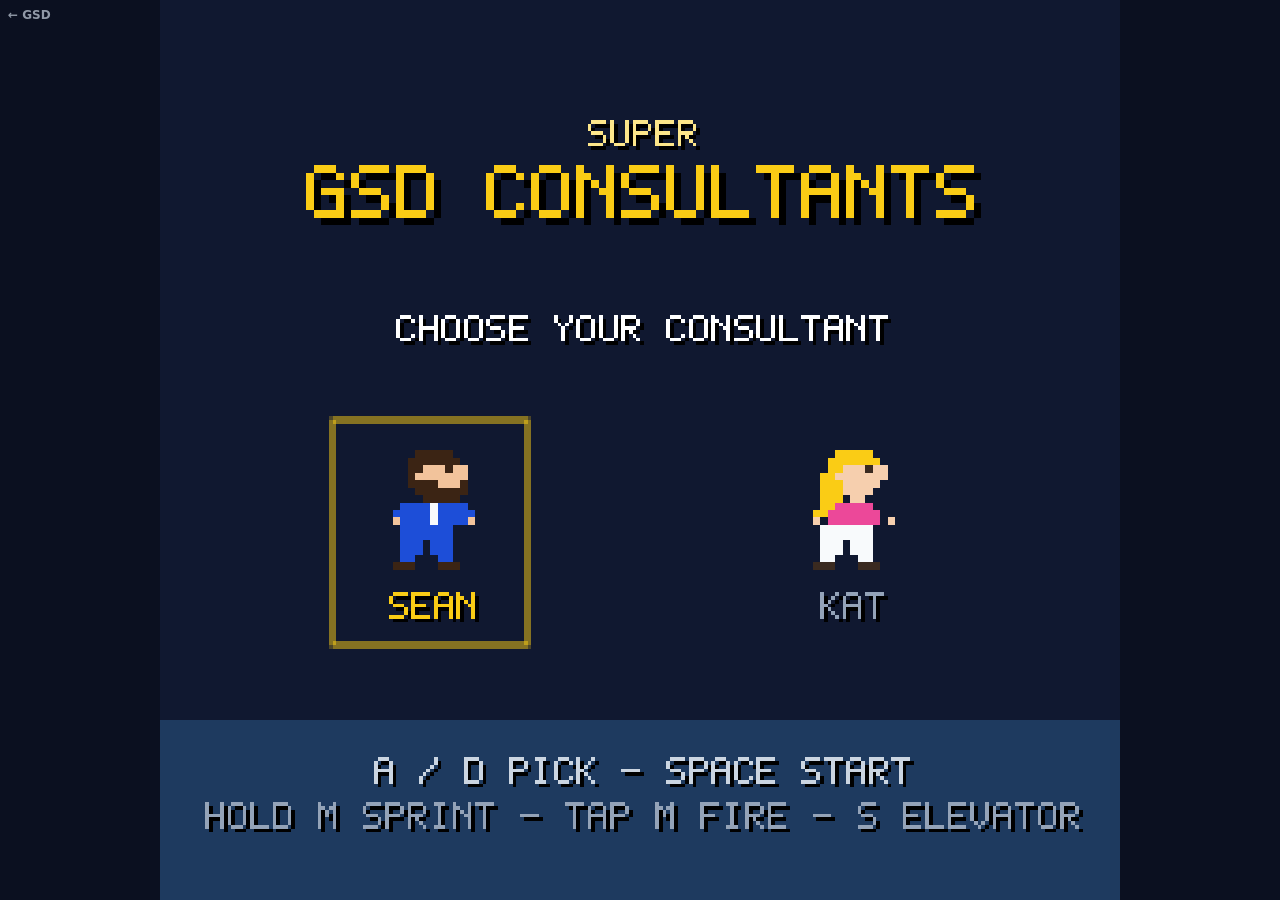
==== commit 368df8e1: "Super GSD: 4-stage world (overland, underground warp, sky lifts, fortress boss), block secrets, bonu" ====
--- a/super/index.html
+++ b/super/index.html
@@ -14,6 +14,7 @@
   #knob{position:absolute;left:41px;top:41px;width:50px;height:50px;border-radius:50%;background:rgba(255,255,255,.45)}
   #jump{right:22px;bottom:30px;width:88px;height:88px}
   #run{right:122px;bottom:40px;width:66px;height:66px;font-size:12px}
+  #fire{right:40px;bottom:132px;width:62px;height:62px;font-size:12px;background:rgba(234,88,12,.45);border-color:#fb923c}
   #run.on{background:rgba(250,204,21,.55);border-color:#facc15;color:#111}
   @media (orientation:portrait){#wrap{align-items:flex-start;padding-top:10px}}
   #back{position:fixed;left:8px;top:8px;color:#cbd5e1;font:600 12px system-ui;text-decoration:none;opacity:.7}
@@ -21,27 +22,24 @@
 </head>
 <body>
 <div id="wrap"><canvas id="scr" width="256" height="240"></canvas></div>
-<div id="pad"><div id="stick" class="tb"><div id="knob"></div></div><div id="run" class="tb">SPRINT</div><div id="jump" class="tb">JUMP</div></div>
+<div id="pad"><div id="stick" class="tb"><div id="knob"></div></div><div id="run" class="tb">SPRINT</div><div id="fire" class="tb" style="display:none">FIRE</div><div id="jump" class="tb">JUMP</div></div>
 <a id="back" href="/">← GSD</a>
 <script>if (location.search.includes('embed')) document.getElementById('back').style.display = 'none';</script>
 <script>
 'use strict';
-/* Super GSD Consultants — an original side-scroller in the NES style.
-   How it borrows from how NES games worked (no copied art, levels or characters):
-   - 256×240 screen, 8×8 tiles, 2 bits per pixel: every tile is 4 colour indices, the actual colours come from a palette.
-     Swapping palettes reuses the same tiles for day and night levels (1-2 is 1-1's tiles in different colours).
-   - 16×16 "metatiles" are 4 tile references with flip bits, so one corner tile drawn 4 ways makes a whole crate.
-   - Levels are stored as a short object list (x, y, type, length) and expanded into a column buffer at load,
-     the way cartridges fit whole worlds into a few kilobytes.
-   - Sprites are 3 colours + transparent; the heroes are layered from shared parts (one set of legs for both).
-   - Physics runs at a fixed 60 steps a second with sub-pixel speeds, like the console's 1/256-pixel counters. */
-
-// ---------------------------------------------------------------- palettes (index 0 is transparent / background)
+/* Super GSD Consultants — an original side-scroller in the NES style (original levels, art and characters).
+   NES techniques: 256×240 screen, 8×8 tiles at 2 bits per pixel coloured by swappable palettes (every stage reuses the
+   same tiles), 16×16 metatiles from 4 flipped tile references, stages stored as short object lists expanded at load,
+   3-colour sprites built from shared parts, fixed 60 Hz physics with sub-pixel speeds. */
+
+// ---------------------------------------------------------------- palettes (each stage picks one; tiles never change)
 const PAL = {
-  day:   { sky: '#f6c38b', far: '#e8a873', ground: ['#1e3a5f', '#2f5d8a', '#7fb3d5'], brick: ['#5a2d0c', '#c9771e', '#ffd27a'], crate: ['#3b2a10', '#e8b923', '#fff3b0'], used: ['#3b2a10', '#8a6a3a', '#b89a64'], tower: ['#1e293b', '#64748b', '#fde68a'], deco: ['#d98b55', '#fff1dc', '#ffffff'] },
-  night: { sky: '#101830', far: '#1b2648', ground: ['#121a2c', '#3a4766', '#8592b8'], brick: ['#2a0f2f', '#7a3a8a', '#d9a0e8'], crate: ['#2e1f05', '#e8b923', '#fff3b0'], used: ['#1d1a24', '#4d475e', '#7d7694'], tower: ['#0f172a', '#334155', '#fde047'], deco: ['#24305a', '#3a4a7a', '#e8ecff'] },
-};
-// ---------------------------------------------------------------- 8×8 tiles, 2bpp (digits 0-3)
+  day:    { sky: '#f6c38b', far: '#e8a873', deco: 1, ground: ['#1e3a5f', '#2f5d8a', '#7fb3d5'], brick: ['#5a2d0c', '#c9771e', '#ffd27a'], crate: ['#3b2a10', '#e8b923', '#fff3b0'], used: ['#3b2a10', '#8a6a3a', '#b89a64'], tower: ['#1e293b', '#64748b', '#fde68a'], lava: ['#7f1d1d', '#ea580c', '#fde047'], girder: ['#3f1d0b', '#b45309', '#fbbf24'], bridge: ['#3b2414', '#8b5a2b', '#d6a46a'], elev: ['#0f172a', '#475569', '#e2e8f0'], cloud: ['#fff1dc', '#ffffff'] },
+  under:  { sky: '#05070d', far: null, deco: 0, ground: ['#062028', '#14505e', '#5fb3c2'], brick: ['#06262f', '#1b6b7b', '#7fd6e3'], crate: ['#2e1f05', '#e8b923', '#fff3b0'], used: ['#1a1610', '#4a3f2a', '#7a6a4a'], tower: ['#0f172a', '#334155', '#94a3b8'], lava: ['#7f1d1d', '#ea580c', '#fde047'], girder: ['#3f1d0b', '#b45309', '#fbbf24'], bridge: ['#3b2414', '#8b5a2b', '#d6a46a'], elev: ['#020617', '#1e3a5f', '#93c5fd'], cloud: null },
+  sky:    { sky: '#c7b8f5', far: '#b3a2ee', deco: 1, ground: ['#1e3a5f', '#2f5d8a', '#7fb3d5'], brick: ['#5a2d0c', '#c9771e', '#ffd27a'], crate: ['#3b2a10', '#e8b923', '#fff3b0'], used: ['#3b2a10', '#8a6a3a', '#b89a64'], tower: ['#1e293b', '#64748b', '#fde68a'], lava: ['#7f1d1d', '#ea580c', '#fde047'], girder: ['#14532d', '#16a34a', '#86efac'], bridge: ['#3b2414', '#8b5a2b', '#d6a46a'], elev: ['#0f172a', '#475569', '#e2e8f0'], cloud: ['#f5f3ff', '#ffffff'] },
+  castle: { sky: '#000000', far: null, deco: 0, ground: ['#18181b', '#52525b', '#a1a1aa'], brick: ['#18181b', '#3f3f46', '#a1a1aa'], crate: ['#2e1f05', '#e8b923', '#fff3b0'], used: ['#18181b', '#3f3f46', '#71717a'], tower: ['#18181b', '#3f3f46', '#a1a1aa'], lava: ['#7f1d1d', '#ea580c', '#fde047'], girder: ['#3f1d0b', '#b45309', '#fbbf24'], bridge: ['#3b2414', '#8b5a2b', '#d6a46a'], elev: ['#020617', '#1e3a5f', '#93c5fd'], cloud: null },
+};
+// ---------------------------------------------------------------- 8×8 tiles, 2bpp
 const T8 = {
   gnd: ['23333332', '32222221', '32222221', '32222221', '32222221', '32222221', '32222221', '21111112'],
   brk: ['33333331', '22212221', '22212221', '11111111', '33313333', '22212222', '22212222', '11111111'],
@@ -49,26 +47,30 @@
   stp: ['33333331', '32222221', '32222221', '32222221', '32222221', '32222221', '32222221', '11111111'],
   twT: ['00000001', '00000001', '00000113', '00011333', '01133222', '13322222', '12222222', '12233223'],
   twB: ['12233223', '12222222', '12222222', '12233223', '12233223', '12222222', '12222222', '12233223'],
-};
-// metatiles: [tile, flipX, flipY] × 4 (TL, TR, BL, BR) + palette
+  lv1: ['33232332', '23323323', '22222222', '22122212', '12212221', '22222222', '21222122', '22222222'],
+  lv2: ['22222222', '22122212', '12212221', '22222222', '21222122', '22212222', '22222212', '12222222'],
+  gir: ['33333333', '22222222', '21212121', '12121212', '22222222', '11111111', '00100100', '01001001'],
+  brg: ['33333333', '21122112', '21122112', '21122112', '33333333', '10000001', '01000010', '00100100'],
+  elT: ['11111111', '13333333', '13222222', '13222122', '13221112', '13211111', '13222222', '13222222'],
+  elB: ['13222222', '13222222', '13222222', '13222222', '13222222', '13222222', '13222222', '11111111'],
+};
+// metatiles: 4 tile refs [name, flipX, flipY] + palette group
+const QUAD = n => [[n], [n, 1], [n, 0, 1], [n, 1, 1]];
+const SAME = n => [[n], [n], [n], [n]];
 const META = {
-  G: { p: 'ground', t: [['gnd'], ['gnd'], ['gnd'], ['gnd']] },
-  B: { p: 'brick', t: [['brk'], ['brk'], ['brk'], ['brk']] },
-  C: { p: 'crate', t: [['crt'], ['crt', 1], ['crt', 0, 1], ['crt', 1, 1]] },
-  P: { p: 'crate', t: [['crt'], ['crt', 1], ['crt', 0, 1], ['crt', 1, 1]] },   // holds a Coffee
-  U: { p: 'used', t: [['crt'], ['crt', 1], ['crt', 0, 1], ['crt', 1, 1]] },
-  S: { p: 'ground', t: [['stp'], ['stp'], ['stp'], ['stp']] },
-  L: { p: 'tower', t: [['twT'], ['twT', 1], ['twB'], ['twB', 1]] },   // tower top-left/right pair is one metatile wide each
-  K: { p: 'tower', t: [['twB'], ['twB', 1], ['twB'], ['twB', 1]] },
-};
-const SOLID = new Set(['G', 'B', 'C', 'P', 'U', 'S', 'L', 'K']);
-
-// ---------------------------------------------------------------- sprites: 16×16, digits = palette index, '.' = transparent
+  G: { p: 'ground', t: SAME('gnd') }, B: { p: 'brick', t: SAME('brk') }, M: { p: 'brick', t: SAME('brk') }, '*': { p: 'brick', t: SAME('brk') },
+  C: { p: 'crate', t: QUAD('crt') }, P: { p: 'crate', t: QUAD('crt') }, U: { p: 'used', t: QUAD('crt') },
+  S: { p: 'ground', t: SAME('stp') }, L: { p: 'tower', t: [['twT'], ['twT', 1], ['twB'], ['twB', 1]] }, K: { p: 'tower', t: [['twB'], ['twB', 1], ['twB'], ['twB', 1]] },
+  V: { p: 'lava', t: [['lv1'], ['lv1', 1], ['lv2'], ['lv2', 1]] }, Y: { p: 'girder', t: [['gir'], ['gir', 1], ['gir', 0, 1], ['gir', 1, 1]] }, R: { p: 'bridge', t: [['brg'], ['brg', 1], ['brg', 0, 1], ['brg', 1]] },
+  E: { p: 'elev', t: [['elT'], ['elT', 1], ['elB'], ['elB', 1]] }, e: { p: 'elev', t: [['elB'], ['elB', 1], ['elB'], ['elB', 1]] },
+};
+const SOLID = new Set(['G', 'B', 'M', '*', 'C', 'P', 'U', 'S', 'L', 'K', 'Y', 'R', 'E', 'e']);
+const HIDDEN = new Set(['H', 'O']);   // invisible until bumped from below
+
+// ---------------------------------------------------------------- sprites (16 wide; '.' = transparent)
 const UPPER = {
-  sean: ['......11111.....', '.....1111111....', '.....11333133...', '.....13333333...', '.....11113331...', '......1111111...', '.......11111....', '....222242222...',
-         '...22222422222..', '...32222422223..'],
-  kat:  ['......55555.....', '.....5555555....', '.....55333133...', '....553333333...', '....55533333....', '....5553333.....', '....555.33......', '....5522222.....',
-         '...552222222....', '...3.2222222.3..'],
+  sean: ['......11111.....', '.....1111111....', '.....11333133...', '.....13333333...', '.....11113331...', '......1111111...', '.......11111....', '....222242222...', '...22222422222..', '...32222422223..'],
+  kat:  ['......55555.....', '.....5555555....', '.....55333133...', '....553333333...', '....55533333....', '....5553333.....', '....555.33......', '....5522222.....', '...552222222....', '...3.2222222.3..'],
 };
 const LEGS = {
   stand: ['....PPPPPPP.....', '....PPPPPPP.....', '....PPP.PPP.....', '....PPP.PPP.....', '....PP...PP.....', '...111...111....'],
@@ -78,28 +80,34 @@
   dead:  ['....PPPPPPP.....', '...PPPPPPPPP....', '...PP.....PP....', '...PP.....PP....', '..111.....111...', '................'],
 };
 const HERO = {
-  sean: { name: 'SEAN', pants: '2', pal: { 1: '#3b2414', 2: '#1d4ed8', 3: '#f2c39b', 4: '#f8fafc' } },
-  kat:  { name: 'KAT',  pants: '4', pal: { 1: '#3a2a20', 2: '#ec4899', 3: '#f6cfae', 4: '#f8fafc', 5: '#facc15' } },
-};
-const ENEMY = { // "Red Tape": a walking stack of paperwork tied with red tape
-  a: ['................', '...2222222222...', '..222222222222..', '..211111111112..', '..222222222222..', '..233333333332..', '..222222222222..', '..21.1222221.12.',
-      '..211122222111..', '..222222222222..', '..233333333332..', '..222222222222..', '...2222222222...', '...11......11...', '..111......111..', '................'],
-  b: ['................', '...2222222222...', '..222222222222..', '..211111111112..', '..222222222222..', '..233333333332..', '..222222222222..', '..21.1222221.12.',
-      '..211122222111..', '..222222222222..', '..233333333332..', '..222222222222..', '...2222222222...', '....11....11....', '....111..111....', '................'],
+  sean: { name: 'SEAN', pants: '2', pal: { 1: '#3b2414', 2: '#1d4ed8', 3: '#f2c39b', 4: '#f8fafc' }, fire: { 1: '#3b2414', 2: '#f8fafc', 3: '#f2c39b', 4: '#dc2626' } },
+  kat:  { name: 'KAT',  pants: '4', pal: { 1: '#3a2a20', 2: '#ec4899', 3: '#f6cfae', 4: '#f8fafc', 5: '#facc15' }, fire: { 1: '#3a2a20', 2: '#f8fafc', 3: '#f6cfae', 4: '#dc2626', 5: '#facc15' } },
+};
+const TAPE = { // "Red Tape": a walking stack of paperwork
+  a: ['................', '...2222222222...', '..222222222222..', '..211111111112..', '..222222222222..', '..233333333332..', '..222222222222..', '..21.1222221.12.', '..211122222111..', '..222222222222..', '..233333333332..', '..222222222222..', '...2222222222...', '...11......11...', '..111......111..', '................'],
+  b: ['................', '...2222222222...', '..222222222222..', '..211111111112..', '..222222222222..', '..233333333332..', '..222222222222..', '..21.1222221.12.', '..211122222111..', '..222222222222..', '..233333333332..', '..222222222222..', '...2222222222...', '....11....11....', '....111..111....', '................'],
   pal: { 1: '#1f2937', 2: '#f8fafc', 3: '#dc2626' },
 };
-const COFFEE = ['................', '......2..2......', '.......2..2.....', '......2..2......', '...1111111111...', '...1333333331...', '...13333333311..', '...133333333131.',
-  '...133333333131.', '...13332233311..', '...1333333331...', '...1333333331...', '....11111111....', '..222222222222..', '...2222222222...', '................'];
+const CAB = { // "File Cabinet": stomp it shut, kick it across the floor
+  a: ['................', '..111111111111..', '..122222222221..', '..121111111121..', '..124122221421..', '..121111111121..', '..122222222221..', '..121111111121..', '..122233332221..', '..121111111121..', '..122222222221..', '..122233332221..', '..111111111111..', '...11......11...', '..111......111..', '................'],
+  b: ['................', '..111111111111..', '..122222222221..', '..121111111121..', '..124122221421..', '..121111111121..', '..122222222221..', '..121111111121..', '..122233332221..', '..121111111121..', '..122222222221..', '..122233332221..', '..111111111111..', '....11....11....', '....111..111....', '................'],
+  shut: ['................', '................', '..111111111111..', '..122222222221..', '..121111111121..', '..122233332221..', '..121111111121..', '..122222222221..', '..121111111121..', '..122233332221..', '..121111111121..', '..122222222221..', '..122233332221..', '..111111111111..', '................', '................'],
+  pal: { 1: '#0f172a', 2: '#64748b', 3: '#facc15', 4: '#ef4444' },
+};
+const BOSS = { // "The Auditor" — drawn at 2× (32×32)
+  rows: ['....11111111....', '...1111111111...', '...1333333331...', '...1311331131...', '...1333333331...', '....13311331....', '.....133331.....', '..122224422221..', '.1222224422555..', '.1222224422555..', '.1222222222555..', '.3222222222553..', '..122222222221..', '..122221122221..', '..111111.11111..', '.111111..111111.'],
+  pal: { 1: '#111827', 2: '#374151', 3: '#e5c2a0', 4: '#dc2626', 5: '#f8fafc' },
+};
+const COFFEE = ['................', '......2..2......', '.......2..2.....', '......2..2......', '...1111111111...', '...1333333331...', '...13333333311..', '...133333333131.', '...133333333131.', '...13332233311..', '...1333333331...', '...1333333331...', '....11111111....', '..222222222222..', '...2222222222...', '................'];
+const PITCH = ['......3..3......', '.....323.33.....', '....32223223....', '.....322223.....', '......1111......', '....11111111....', '...1222222221...', '...1222112221...', '...1222222221...', '...1111111111...', '...1222222221...', '...1222222221...', '...1111111111...', '................', '................', '................'];
+const STAR = ['.......11.......', '......1221......', '......1221......', '.....122221.....', '1111112222111111', '1222222222222221', '.12222322322221.', '..122232232221..', '...1222222221...', '...1222222221...', '..122221122221..', '..12221..12221..', '.12221....12221.', '.1221......1221.', '.111........111.', '................'];
 const COIN = ['.....1111......', '....122221.....', '...12233221....', '...12232221....', '...12232221....', '...12232221....', '...12233221....', '....122221.....', '.....1111......'];
 
-// ---------------------------------------------------------------- tile + sprite rasterising (cached canvases per palette)
+// ---------------------------------------------------------------- rasterising (cached per palette)
 const cache = new Map();
-function rasterTile(rows, cols, flipX, flipY) {
+function rasterTile(rows, cols, fx, fy) {
   const c = document.createElement('canvas'); c.width = 8; c.height = 8; const g = c.getContext('2d');
-  for (let y = 0; y < 8; y++) for (let x = 0; x < 8; x++) {
-    const v = +rows[flipY ? 7 - y : y][flipX ? 7 - x : x]; if (!v) continue;
-    g.fillStyle = cols[v - 1]; g.fillRect(x, y, 1, 1);
-  }
+  for (let y = 0; y < 8; y++) for (let x = 0; x < 8; x++) { const v = +rows[fy ? 7 - y : y][fx ? 7 - x : x]; if (!v) continue; g.fillStyle = cols[v - 1]; g.fillRect(x, y, 1, 1); }
   return c;
 }
 function metaCanvas(ch, palName) {
@@ -110,98 +118,133 @@
 }
 function spriteCanvas(key, rows, pal) {
   if (cache.has(key)) return cache.get(key);
-  const w = Math.max(...rows.map(r => r.length)), c = document.createElement('canvas'); c.width = 16; c.height = rows.length; const g = c.getContext('2d');
-  rows.forEach((r, y) => { for (let x = 0; x < Math.min(16, w); x++) { const ch = r[x]; if (!ch || ch === '.') continue; g.fillStyle = pal[ch]; g.fillRect(x, y, 1, 1); } });
+  const c = document.createElement('canvas'); c.width = 16; c.height = rows.length; const g = c.getContext('2d');
+  rows.forEach((r, y) => { for (let x = 0; x < 16; x++) { const ch = r[x]; if (!ch || ch === '.') continue; g.fillStyle = pal[ch]; g.fillRect(x, y, 1, 1); } });
   cache.set(key, c); return c;
 }
-function heroCanvas(who, frame, big) {
-  if (big) {
-    const H = HERO[who], up = UPPER[who].map(r => (r + '................').slice(0, 16)), lg = LEGS[frame].map(r => (r.replace(/P/g, H.pants) + '................').slice(0, 16));
-    const rows = ['................', '................', '................', ...up.slice(0, 7), up[7], up[7], up[8], up[8], up[8], up[8], up[9], up[9], up[9], ...lg.flatMap(r => [r, r])];
-    return spriteCanvas('H:' + who + ':' + frame, rows.slice(0, 32), H.pal);
-  }
-  const H = HERO[who], rows = [...UPPER[who], ...LEGS[frame].map(r => r.replace(/P/g, H.pants))].map(r => (r + '................').slice(0, 16));
-  return spriteCanvas('h:' + who + ':' + frame, rows, H.pal);
-}
-
-// ---------------------------------------------------------------- levels: object lists expanded into a column buffer
-// [x, y, type, w, h]  y counts rows from the top (0..14); ground is rows 13-14
+function heroCanvas(who, frame, big, fire) {
+  const H = HERO[who], pal = fire ? H.fire : H.pal, key = 'h:' + who + frame + (big ? 'B' : '') + (fire ? 'F' : '');
+  if (cache.has(key)) return cache.get(key);
+  const up = UPPER[who].map(r => (r + '................').slice(0, 16)), lg = LEGS[frame].map(r => (r.replace(/P/g, H.pants) + '................').slice(0, 16));
+  const rows = big ? ['................', '................', '................', ...up.slice(0, 7), up[7], up[7], up[8], up[8], up[8], up[8], up[9], up[9], up[9], ...lg.flatMap(r => [r, r])].slice(0, 32) : [...up, ...lg];
+  return spriteCanvas(key, rows, pal);
+}
+
+// ---------------------------------------------------------------- the world: 4 stages + bonus rooms (all layouts original)
+// object list entries: [type, x, y, a, b] — y counts rows from the top (0..14); ground is rows 13-14
+// foes: [x, kind?, row?]  kind 't' red tape (default) / 'c' file cabinet; row = the row the foe stands on (default 13)
 const LEVELS = [
-  { name: '1-1', pal: 'day', time: 400, w: 176, objs: [
-    ['ground', 0, 0, 45], ['ground', 48, 0, 48], ['ground', 98, 0, 43], ['ground', 144, 0, 32],
-    ['coins', 9, 10, 4], ['row', 13, 9, 3, 'B'], ['P', 14, 9], ['C', 14, 5],
-    ['tower', 24, 2], ['tower', 31, 3], ['coins', 33, 7, 3], ['tower', 38, 5],
-    ['row', 50, 8, 7, 'B'], ['coins', 51, 7, 5], ['C', 53, 4], ['stairs', 60, 4, 1], ['stairs', 66, 3, -1],
-    ['C', 74, 9], ['C', 76, 9], ['C', 78, 9], ['tower', 84, 3], ['tower', 90, 2],
-    ['row', 100, 9, 9, 'B'], ['C', 102, 9], ['C', 106, 9], ['row', 103, 5, 3, 'B'], ['P', 104, 5],
-    ['stairs', 114, 3, 1], ['row', 117, 10, 6, 'S'], ['coins', 118, 6, 5], ['tower', 127, 4], ['tower', 133, 5],
-    ['stairs', 148, 6, 1], ['S', 154, 7, 2, 6], ['flag', 164], ['hq', 170],
-  ], foes: [20, 34, 43, 58, 70, 80, 88, 93, 104, 110, 122, 130, 138, 156] },
-  { name: '1-2', pal: 'night', time: 400, w: 190, objs: [
-    ['ground', 0, 0, 40], ['ground', 43, 0, 22], ['ground', 68, 0, 10], ['ground', 81, 0, 40], ['ground', 124, 0, 66],
-    ['row', 10, 9, 5, 'C'], ['coins', 11, 6, 3], ['tower', 18, 3], ['tower', 24, 4], ['row', 30, 6, 6, 'B'], ['P', 32, 6],
-    ['stairs', 44, 4, 1], ['coins', 52, 5, 4], ['row', 56, 8, 4, 'B'], ['C', 70, 9], ['tower', 73, 3],
-    ['row', 84, 9, 10, 'B'], ['row', 86, 5, 6, 'B'], ['P', 88, 5], ['C', 90, 9], ['tower', 98, 4], ['tower', 104, 2], ['tower', 110, 4],
-    ['coins', 114, 7, 5], ['stairs', 126, 5, 1], ['row', 134, 7, 4, 'C'], ['stairs', 142, 6, -1], ['tower', 152, 3],
-    ['stairs', 160, 8, 1], ['S', 168, 4, 1, 9], ['flag', 178], ['hq', 182],
-  ], foes: [20, 28, 34, 36, 50, 58, 60, 74, 88, 92, 96, 102, 108, 116, 118, 130, 138, 146, 150] },
+  { name: '1-1', pal: 'day', time: 400, w: 212, mid: 104, objs: [
+    ['ground', 0, 0, 69], ['ground', 71, 0, 40], ['ground', 113, 0, 38], ['ground', 154, 0, 58],
+    ['coins', 11, 10, 4], ['C', 16, 9], ['row', 18, 9, 5, 'B'], ['P', 20, 9], ['M', 22, 9], ['C', 20, 5],
+    ['tower', 27, 2], ['tower', 34, 3], ['H', 38, 9], ['O', 41, 8], ['tower', 45, 4], ['tower', 52, 4], ['elev', 58, 'b1', 122],
+    ['row', 64, 9, 3, 'B'], ['C', 65, 9], ['row', 74, 5, 8, 'B'], ['C', 78, 5], ['*', 80, 9], ['coins', 75, 4, 6],
+    ['row', 86, 9, 3, 'B'], ['M', 88, 9], ['C', 94, 9], ['C', 96, 9], ['C', 98, 9], ['P', 96, 5],
+    ['stairs', 104, 4, 1], ['stairs', 113, 4, -1], ['tower', 124, 2],
+    ['row', 130, 9, 5, 'B'], ['C', 132, 9], ['row', 132, 5, 5, 'B'], ['H', 139, 9], ['coins', 133, 4, 3],
+    ['stairs', 142, 4, 1], ['stairs', 154, 4, -1], ['tower', 168, 3], ['C', 172, 9], ['B', 173, 9], ['C', 174, 9],
+    ['stairs', 178, 8, 1], ['S', 186, 5, 1, 8], ['flag', 196], ['hq', 202],
+  ], foes: [22, 40, 48, 50, 66, [75, 'c'], 84, 86, 99, 117, 119, [128, 'c'], 136, 160, 162, [172, 'c']] },
+  { name: '1-2', pal: 'under', time: 400, w: 216, mid: 104, warp: 3, objs: [
+    ['ground', 0, 0, 80], ['ground', 83, 0, 58], ['ground', 144, 0, 17], ['ground', 163, 0, 53],
+    ['ceil', 0, 2, 152], ['ceil', 157, 2, 59], ['col', 0, 3, 10, 'B'],
+    ['col', 20, 10, 3, 'B'], ['M', 24, 9], ['col', 28, 8, 5, 'B'], ['row', 34, 9, 9, 'B'], ['coins', 35, 8, 7], ['C', 38, 5], ['P', 40, 5],
+    ['row', 46, 6, 13, 'B'], ['coins', 48, 10, 8], ['*', 60, 9], ['stairs', 70, 4, 1], ['stairs', 76, 4, -1],
+    ['elev', 92, 'b2', 112], ['col', 98, 9, 4, 'B'], ['row', 120, 9, 4, 'B'], ['row', 126, 6, 4, 'B'], ['coins', 127, 5, 3], ['O', 135, 8], ['C', 130, 9], ['M', 132, 9],
+    ['stairs', 146, 9, 1],   // climb to the top step, jump up through the gap in the ceiling (152-156) and run along the roof to the warp
+    ['flag', 196], ['hq', 202], ['warpdoor', 208],
+  ], foes: [14, 30, 36, 38, [50, 'c'], 54, 56, 66, 86, 88, [104, 'c'], 116, 124, 130, 148, [170, 'c'], 182, 184] },
+  { name: '1-3', pal: 'sky', time: 300, w: 214, mid: 100, objs: [
+    ['ground', 0, 0, 16], ['ground', 190, 0, 24],
+    ['gir', 18, 10, 5], ['gir', 26, 8, 4], ['coins', 26, 6, 4], ['gir', 33, 11, 6], ['gir', 42, 7, 5], ['C', 44, 3], ['lift', 50, 9, 3, 'h', 7],
+    ['gir', 62, 10, 4], ['gir', 68, 6, 3], ['coins', 68, 4, 3], ['lift', 75, 8, 3, 'v', 4], ['gir', 82, 9, 6], ['P', 84, 5],
+    ['gir', 95, 10, 9], ['gir', 108, 8, 3], ['lift', 113, 8, 3, 'h', 6], ['O', 115, 4], ['gir', 124, 11, 5], ['gir', 131, 7, 4], ['coins', 131, 5, 4],
+    ['gir', 138, 9, 4], ['lift', 146, 9, 3, 'v', 5], ['gir', 152, 10, 6], ['*', 154, 6], ['gir', 160, 7, 3], ['gir', 166, 9, 5], ['lift', 174, 9, 3, 'h', 9],
+    ['stairs', 192, 6, 1], ['flag', 202], ['hq', 207],
+  ], foes: [[20, 't', 10], [34, 't', 11], [36, 'c', 11], [44, 't', 7], [63, 't', 10], [84, 'c', 9], [97, 't', 10], [101, 't', 10], [126, 't', 11], [139, 't', 9], [154, 't', 10], [168, 'c', 9], 196] },
+  { name: '1-4', pal: 'castle', time: 300, w: 200, mid: 100, boss: 178, objs: [
+    ['ground', 0, 0, 30], ['ceil', 0, 2, 200], ['col', 0, 3, 10, 'G'], ['lava', 30, 0, 5], ['ground', 35, 0, 14], ['lava', 49, 0, 4], ['ground', 53, 0, 16],
+    ['lava', 69, 0, 7], ['row', 71, 9, 2, 'S'], ['ground', 76, 0, 20], ['lava', 96, 0, 3], ['ground', 99, 0, 24], ['lava', 123, 0, 6], ['row', 125, 8, 2, 'S'],
+    ['ground', 129, 0, 25], ['lava', 154, 0, 32], ['bridge', 166, 10, 18], ['row', 154, 10, 3, 'S'], ['row', 159, 8, 3, 'S'], ['ground', 186, 0, 14],
+    ['bar', 20, 9, 6], ['U', 20, 9], ['bar', 42, 7, 7], ['U', 42, 7], ['row', 60, 9, 3, 'B'], ['P', 61, 5], ['bar', 61, 9, 6, -1], ['bar', 86, 6, 6], ['U', 86, 6],
+    ['row', 104, 10, 6, 'S'], ['bar', 112, 8, 6], ['U', 112, 8], ['bar', 138, 9, 6, -1], ['U', 138, 9], ['row', 142, 6, 4, 'B'], ['C', 144, 6],
+    ['col', 199, 3, 10, 'G'],
+  ], foes: [14, 40, 44, 58, [80, 'c'], 90, 104, 116, [132, 'c'], 146] },
 ];
-let MAPW = 0, GRID = [], COINS = new Set(), FLAGX = 0, HQX = 0;
+const BONUS = {
+  b1: { pal: 'under', w: 20, objs: [['ground', 0, 0, 20], ['ceil', 0, 2, 20], ['col', 0, 3, 10, 'B'], ['coins', 4, 6, 10], ['coins', 4, 8, 10], ['coins', 4, 10, 10], ['row', 4, 11, 10, 'B'], ['M', 9, 4], ['exit', 17]] },
+  b2: { pal: 'under', w: 20, objs: [['ground', 0, 0, 20], ['ceil', 0, 2, 20], ['col', 0, 3, 10, 'B'], ['coins', 3, 7, 12], ['coins', 3, 9, 12], ['row', 3, 10, 12, 'B'], ['O', 10, 5], ['exit', 17]] },
+};
+let MAPW = 0, GRID = [], COINS = new Set(), FLAGX = 0, HQX = 0, ELEVS = [], LIFTS = [], BARS = [], CUR = null;
 function buildLevel(L) {
-  MAPW = L.w + 16; GRID = Array.from({ length: 15 }, () => new Array(MAPW).fill('')); COINS = new Set();
+  CUR = L; MAPW = L.w + 16; GRID = Array.from({ length: 15 }, () => new Array(MAPW).fill('')); COINS = new Set(); ELEVS = []; LIFTS = []; BARS = []; FLAGX = 0; HQX = 0;
   const set = (x, y, t) => { if (x >= 0 && x < MAPW && y >= 0 && y < 15) GRID[y][x] = t; };
   for (const o of L.objs) {
     const [k, x, y, a, b] = o;
     if (k === 'ground') for (let i = 0; i < a; i++) { set(x + i, 13, 'G'); set(x + i, 14, 'G'); }
+    else if (k === 'lava') for (let i = 0; i < a; i++) { set(x + i, 13, 'V'); set(x + i, 14, 'V'); }
+    else if (k === 'ceil') for (let i = 0; i < a; i++) set(x + i, y, 'B');
+    else if (k === 'col') for (let r = 0; r < a; r++) set(x, y + r, b);
     else if (k === 'tower') { for (let r = 0; r < y; r++) set(x, 12 - r, r === y - 1 ? 'L' : 'K'); }
     else if (k === 'row') for (let i = 0; i < a; i++) set(x + i, y, b);
+    else if (k === 'gir') for (let i = 0; i < a; i++) set(x + i, y, 'Y');
+    else if (k === 'bridge') for (let i = 0; i < a; i++) set(x + i, y, 'R');
     else if (k === 'coins') for (let i = 0; i < a; i++) COINS.add((x + i) + ',' + y);
     else if (k === 'stairs') for (let i = 0; i < y; i++) { const hgt = a > 0 ? i + 1 : y - i; for (let r = 0; r < hgt; r++) set(x + i, 12 - r, 'S'); }
     else if (k === 'S') for (let i = 0; i < (a || 1); i++) for (let r = 0; r < (b || 1); r++) set(x + i, y + r, 'S');
+    else if (k === 'elev') { set(x, 11, 'E'); set(x + 1, 11, 'E'); set(x, 12, 'e'); set(x + 1, 12, 'e'); ELEVS.push({ x, row: 11, to: y, ret: a }); }
+    else if (k === 'exit') { set(x, 11, 'E'); set(x + 1, 11, 'E'); set(x, 12, 'e'); set(x + 1, 12, 'e'); ELEVS.push({ x, row: 11, exit: true }); }
+    else if (k === 'warpdoor') { ELEVS.push({ x, row: 2, warp: true }); set(x, 2, 'E'); set(x + 1, 2, 'E'); }
+    else if (k === 'lift') LIFTS.push({ x0: x * 16, y0: y * 16, w: a * 16, axis: b, range: o[5] * 16, t: 0, x: x * 16, y: y * 16, dx: 0, dy: 0 });
+    else if (k === 'bar') BARS.push({ cx: x * 16 + 8, cy: y * 16 + 8, n: a, a: 0, sp: (b || 1) * .035 });
     else if (k === 'flag') { FLAGX = x; set(x, 12, 'S'); }
     else if (k === 'hq') HQX = x;
     else set(x, y, k);
   }
-  for (let x = L.w; x < MAPW; x++) { set(x, 13, 'G'); set(x, 14, 'G'); }
-}
-const tileAt = (tx, ty) => (ty < 0 || ty >= 15 || tx < 0 || tx >= MAPW) ? (ty >= 15 ? '' : (tx < 0 ? 'G' : '')) : GRID[ty][tx];
+  if (!L.bonus) for (let x = L.w; x < MAPW; x++) { if (!GRID[13][x]) { set(x, 13, 'G'); set(x, 14, 'G'); } }
+}
+const tileAt = (tx, ty) => (ty < 0 || ty >= 15 || tx < 0 || tx >= MAPW) ? (tx < 0 && ty >= 0 && ty < 15 ? 'G' : '') : GRID[ty][tx];
 const solidAt = (tx, ty) => SOLID.has(tileAt(tx, ty));
 
-// ---------------------------------------------------------------- physics (pixels per frame at 60 fps; sub-pixel fractions as on the NES)
+// ---------------------------------------------------------------- physics (px per frame at 60 fps)
 const PH = {
   minWalk: 0.07421875, walkAcc: 0.037109375, runAcc: 0.0556640625, maxWalk: 1.5625, maxRun: 2.5625,
   release: 0.05078125, skid: 0.1015625, skidTurn: 0.5625, maxFall: 4.5,
-  // jump: speed bands decide launch speed and the two gravities (holding jump vs not)
-  // launch speeds are 15% stronger than the classic -4 / -5
+  // launch speeds 15% stronger than the classic -4 / -5
   bands: [{ upTo: 1, vy: -4.6, gHold: 0.125, gFall: 0.4375 }, { upTo: 2.3125, vy: -4.6, gHold: 0.1171875, gFall: 0.375 }, { upTo: 99, vy: -5.75, gHold: 0.15625, gFall: 0.5625 }],
 };
 
-// ---------------------------------------------------------------- input: keyboard (A/D, Space, hold M) + touch (stick, jump, sprint toggle)
-const key = {}, IN = { left: false, right: false, jump: false, run: false }, touch = { x: 0, active: false, jump: false, runOn: false };
+// ---------------------------------------------------------------- input
+const key = {}, IN = { left: false, right: false, jump: false, run: false, down: false, fire: false }, touch = { x: 0, y: 0, active: false, jump: false, runOn: false, fire: false };
 addEventListener('keydown', e => { key[e.code] = true; if (['Space', 'ArrowUp', 'ArrowDown'].includes(e.code)) e.preventDefault(); audioOn(); });
 addEventListener('keyup', e => { key[e.code] = false; });
 function readInput() {
   IN.left = !!(key.KeyA || key.ArrowLeft) || (touch.active && touch.x < -.35);
   IN.right = !!(key.KeyD || key.ArrowRight) || (touch.active && touch.x > .35);
+  IN.down = !!(key.KeyS || key.ArrowDown) || (touch.active && touch.y > .55);
   IN.jump = !!(key.Space || key.KeyW || key.ArrowUp) || touch.jump;
   IN.run = !!(key.KeyM || key.ShiftLeft) || touch.runOn;
+  IN.fire = !!(key.KeyM || key.KeyN) || touch.fire;   // M: hold to sprint, tap to throw in Fire form
 }
 const isTouch = matchMedia('(pointer: coarse)').matches || 'ontouchstart' in window;
+let fireBtn = null;
 if (isTouch) {
-  const pad = document.getElementById('pad'), stick = document.getElementById('stick'), knob = document.getElementById('knob'), jb = document.getElementById('jump'), rb = document.getElementById('run');
+  const pad = document.getElementById('pad'), stick = document.getElementById('stick'), knob = document.getElementById('knob'), jb = document.getElementById('jump'), rb = document.getElementById('run'); fireBtn = document.getElementById('fire');
   pad.style.display = 'block';
   let sid = null;
-  const moveStick = e => { const r = stick.getBoundingClientRect(), cx = r.left + r.width / 2, cy = r.top + r.height / 2; let dx = (e.clientX - cx) / (r.width / 2), dy = (e.clientY - cy) / (r.height / 2); const L = Math.hypot(dx, dy); if (L > 1) { dx /= L; dy /= L; } touch.x = dx; knob.style.left = (41 + dx * 40) + 'px'; knob.style.top = (41 + dy * 40) + 'px'; };
+  const moveStick = e => { const r = stick.getBoundingClientRect(), cx = r.left + r.width / 2, cy = r.top + r.height / 2; let dx = (e.clientX - cx) / (r.width / 2), dy = (e.clientY - cy) / (r.height / 2); const L = Math.hypot(dx, dy); if (L > 1) { dx /= L; dy /= L; } touch.x = dx; touch.y = dy; knob.style.left = (41 + dx * 40) + 'px'; knob.style.top = (41 + dy * 40) + 'px'; };
   stick.addEventListener('pointerdown', e => { sid = e.pointerId; stick.setPointerCapture(sid); touch.active = true; moveStick(e); audioOn(); });
   stick.addEventListener('pointermove', e => { if (e.pointerId === sid) moveStick(e); });
-  const endStick = e => { if (e.pointerId !== sid) return; sid = null; touch.active = false; touch.x = 0; knob.style.left = '41px'; knob.style.top = '41px'; };
+  const endStick = e => { if (e.pointerId !== sid) return; sid = null; touch.active = false; touch.x = 0; touch.y = 0; knob.style.left = '41px'; knob.style.top = '41px'; };
   stick.addEventListener('pointerup', endStick); stick.addEventListener('pointercancel', endStick);
   jb.addEventListener('pointerdown', e => { jb.setPointerCapture(e.pointerId); touch.jump = true; audioOn(); });
   const endJ = () => { touch.jump = false; }; jb.addEventListener('pointerup', endJ); jb.addEventListener('pointercancel', endJ);
   rb.addEventListener('pointerdown', () => { touch.runOn = !touch.runOn; rb.classList.toggle('on', touch.runOn); });
-}
-
-// ---------------------------------------------------------------- sound: two pulse-wave blips (original, tiny)
+  fireBtn.addEventListener('pointerdown', e => { fireBtn.setPointerCapture(e.pointerId); touch.fire = true; });
+  const endF = () => { touch.fire = false; }; fireBtn.addEventListener('pointerup', endF); fireBtn.addEventListener('pointercancel', endF);
+}
+
+// ---------------------------------------------------------------- sound
 let AC = null;
 function audioOn() { if (!AC) try { AC = new (window.AudioContext || window.webkitAudioContext)(); } catch (e) {} }
 function blip(f0, f1, dur, type = 'square', vol = .06) {
@@ -209,139 +252,235 @@
   o.type = type; o.frequency.setValueAtTime(f0, t); o.frequency.exponentialRampToValueAtTime(f1, t + dur); g.gain.setValueAtTime(vol, t); g.gain.exponentialRampToValueAtTime(.0005, t + dur);
   o.connect(g); g.connect(AC.destination); o.start(t); o.stop(t + dur);
 }
-const SFX = { jump: () => blip(330, 760, .16), coin: () => { blip(988, 988, .06); setTimeout(() => blip(1319, 1319, .25), 60); }, stomp: () => blip(220, 90, .1, 'triangle', .12), bump: () => blip(140, 90, .08, 'triangle', .1), brick: () => blip(300, 60, .2, 'sawtooth', .05), die: () => blip(600, 80, .9, 'square', .05), flag: () => blip(400, 1200, .7), one: () => blip(660, 1320, .4) };
+const SFX = { jump: () => blip(330, 760, .16), coin: () => { blip(988, 988, .06); setTimeout(() => blip(1319, 1319, .25), 60); }, stomp: () => blip(220, 90, .1, 'triangle', .12), bump: () => blip(140, 90, .08, 'triangle', .1), brick: () => blip(300, 60, .2, 'sawtooth', .05), die: () => blip(600, 80, .9, 'square', .05), flag: () => blip(400, 1200, .7), one: () => blip(660, 1320, .4), grow: () => blip(300, 900, .5, 'square', .07), shrink: () => blip(700, 200, .4), item: () => blip(520, 1040, .3, 'triangle', .1), fire: () => blip(900, 300, .08, 'square', .05), kick: () => blip(500, 250, .08, 'triangle', .12), pipe: () => blip(300, 120, .35, 'square', .05), boss: () => blip(120, 60, .3, 'sawtooth', .08) };
 
 // ---------------------------------------------------------------- game state
-const G = { mode: 'select', pick: 0, who: 'sean', lvl: 0, score: 0, coins: 0, lives: 3, time: 400, tAcc: 0, camX: 0, timer: 0, msg: '' };
-let P, FOES = [], FX = [], ITEMS = [];
-function startLevel() {
-  const L = LEVELS[G.lvl]; buildLevel(L);
-  P = { x: 40, y: 192, big: G.keepBig || false, inv: 0, vx: 0, vy: 0, w: 12, h: 15, onG: true, face: 1, airMax: PH.maxWalk, band: PH.bands[0], jumpHeld: false, anim: 0, dead: false, deadT: 0, goal: 0 };
-  FOES = L.foes.map(x => ({ x: x * 16, y: 192, vx: -.5, vy: 0, w: 14, h: 14, alive: true, squash: 0, awake: false }));
-  if (P.big) { P.h = 27; P.y = 208 - 27; }
-  ITEMS = [];
-  FX = []; G.camX = 0; G.time = L.time; G.tAcc = 0; G.mode = 'intro'; G.timer = 120;
-}
-function boxHitsSolid(x, y, w, h) {
-  for (let ty = Math.floor(y / 16); ty <= Math.floor((y + h - 1) / 16); ty++) for (let tx = Math.floor(x / 16); tx <= Math.floor((x + w - 1) / 16); tx++) if (solidAt(tx, ty)) return [tx, ty];
+const G = { mode: 'select', pick: 0, who: 'sean', lvl: 0, score: 0, coins: 0, lives: 3, time: 400, tAcc: 0, camX: 0, timer: 0, form: 0, check: -1 };   // form: 0 small, 1 Big, 2 Fire
+let P, FOES = [], FX = [], ITEMS = [], SHOTS = [], BOSSO = null, BULLETS = [], SAVED = null, MULTI = new Map();
+const big = () => G.form > 0;
+function spawnFoes(L) {
+  FOES = (L.foes || []).map(f => { const [x, k, row] = Array.isArray(f) ? f : [f, 't']; return { x: x * 16, y: ((row || 13) * 16) - 14, kind: k || 't', vx: -.5, vy: 0, w: 14, h: 14, alive: true, squash: 0, awake: false, shell: 0 }; });
+  BOSSO = L.boss ? { x: L.boss * 16, y: 10 * 16 - 30, w: 28, h: 30, vx: -.5, vy: 0, hp: 5, stomps: 0, inv: 0, t: 0, alive: true, dir: -1 } : null;
+}
+function placePlayer(px) {
+  // stand on the first floor below the top of the screen at this x
+  P.x = px; P.y = 0; const tx = Math.floor((px + 6) / 16);
+  for (let ty = 3; ty < 15; ty++) if (solidAt(tx, ty) || solidAt(tx + 1, ty)) { P.y = ty * 16 - P.h; break; }
+}
+function startLevel(atMid) {
+  const L = LEVELS[G.lvl]; buildLevel(L); MULTI = new Map();
+  P = { x: 40, y: 0, inv: 0, star: 0, vx: 0, vy: 0, w: 12, h: big() ? 27 : 15, onG: true, face: 1, airMax: PH.maxWalk, band: PH.bands[0], jumpHeld: false, fireHeld: false, anim: 0, dead: false, deadT: 0, goal: 0 };
+  placePlayer(atMid && L.mid ? L.mid * 16 : 40);
+  spawnFoes(L); if (atMid && L.mid) FOES = FOES.filter(f => f.x > L.mid * 16 + 64);
+  ITEMS = []; SHOTS = []; BULLETS = []; FX = []; SAVED = null; G.camX = Math.max(0, P.x - 104); G.time = L.time; G.tAcc = 0; G.mode = 'intro'; G.timer = 120;
+}
+function boxHits(x, y, w, h, hidden) {
+  for (let ty = Math.floor(y / 16); ty <= Math.floor((y + h - 1) / 16); ty++) for (let tx = Math.floor(x / 16); tx <= Math.floor((x + w - 1) / 16); tx++) { const t = tileAt(tx, ty); if (SOLID.has(t) || (hidden && HIDDEN.has(t))) return [tx, ty]; }
   return null;
 }
+const boxHitsSolid = (x, y, w, h) => boxHits(x, y, w, h, false);
+function spawnItem(tx, ty, kind) { ITEMS.push({ kind, x: tx * 16 + 1, y: ty * 16, w: 14, h: 15, vx: 0, vy: 0, rise: 16 }); SFX.item(); }
 function hitBlock(tx, ty) {
-  const t = tileAt(tx, ty);
-  if (t === 'C') { GRID[ty][tx] = 'U'; G.coins++; G.score += 200; FX.push({ k: 'coin', x: tx * 16, y: ty * 16 - 16, t: 0 }); SFX.coin(); oneUpCheck(); }
-  else if (t === 'P') { GRID[ty][tx] = 'U'; ITEMS.push({ x: tx * 16 + 1, y: ty * 16, w: 14, h: 15, vx: 0, vy: 0, rise: 16 }); blip(520, 1040, .3, 'triangle', .1); }
-  else if (t === 'B' && !P.big) { FX.push({ k: 'bump', tx, ty, t: 0 }); SFX.bump(); }   // small consultants just bump bricks
+  const t = tileAt(tx, ty), coin = () => { G.coins++; G.score += 200; FX.push({ k: 'coin', x: tx * 16, y: ty * 16 - 16, t: 0 }); SFX.coin(); oneUpCheck(); };
+  if (t === 'C' || t === 'H') { GRID[ty][tx] = 'U'; coin(); }
+  else if (t === 'O') { GRID[ty][tx] = 'U'; spawnItem(tx, ty, 'oneup'); }
+  else if (t === 'P') { GRID[ty][tx] = 'U'; spawnItem(tx, ty, big() ? 'pitch' : 'coffee'); }
+  else if (t === '*') { GRID[ty][tx] = 'U'; spawnItem(tx, ty, 'star'); }
+  else if (t === 'M') {   // multi-coin brick: keeps paying for a few seconds
+    const k = tx + ',' + ty; if (!MULTI.has(k)) MULTI.set(k, { left: 10, until: Date.now() + 4000 });
+    const m = MULTI.get(k); coin(); m.left--; if (m.left <= 0 || Date.now() > m.until) GRID[ty][tx] = 'U'; else FX.push({ k: 'bump', tx, ty, t: 0 });
+  }
+  else if (t === 'B' && !big()) { FX.push({ k: 'bump', tx, ty, t: 0 }); SFX.bump(); }
   else if (t === 'B') { GRID[ty][tx] = ''; G.score += 50; for (let i = 0; i < 4; i++) FX.push({ k: 'bit', x: tx * 16 + (i % 2) * 8, y: ty * 16 + (i >> 1) * 8, vx: (i % 2 ? 1 : -1) * 1.2, vy: -4 + (i >> 1) * 1.5, t: 0 }); SFX.brick(); }
   else SFX.bump();
-  // anything standing on the block gets knocked out
-  for (const f of FOES) if (f.alive && !f.squash && Math.abs(f.x + 7 - (tx * 16 + 8)) < 14 && Math.abs(f.y + f.h - ty * 16) < 3) { f.alive = false; f.flip = true; f.vy = -3; G.score += 100; }
-}
+  for (const f of FOES) if (f.alive && !f.squash && Math.abs(f.x + 7 - (tx * 16 + 8)) < 14 && Math.abs(f.y + f.h - ty * 16) < 3) knock(f);
+  for (const it of ITEMS) if (Math.abs(it.x + 7 - (tx * 16 + 8)) < 14 && Math.abs(it.y + it.h - ty * 16) < 3) { it.vy = -4; }
+}
+function knock(f) { f.alive = false; f.flip = true; f.vy = -3; G.score += 100; FX.push({ k: 'pts', x: f.x, y: f.y - 8, t: 0, v: 100 }); SFX.kick(); }
 function oneUpCheck() { if (G.coins >= 100) { G.coins -= 100; G.lives++; SFX.one(); } }
-function hurt() { if (P.inv > 0 || P.dead) return; if (P.big) { setBig(false); P.inv = 120; blip(700, 200, .4, 'square', .06); } else die(); }
-function setBig(on) { if (on === P.big) return; const foot = P.y + P.h; P.big = on; P.h = on ? 27 : 15; P.y = foot - P.h; G.keepBig = on; }
-function die() { if (P.dead) return; G.keepBig = false; P.dead = true; P.deadT = 0; P.vy = -4; P.vx = 0; SFX.die(); }
-
+function setForm(n) { if (n === G.form) return; const foot = P.y + P.h; G.form = n; P.h = n > 0 ? 27 : 15; P.y = foot - P.h; }
+function hurt() { if (P.inv > 0 || P.star > 0 || P.dead) return; if (G.form > 0) { setForm(0); P.inv = 120; SFX.shrink(); } else die(); }
+function die() { if (P.dead) return; P.dead = true; P.deadT = 0; P.vy = -4; P.vx = 0; G.form = 0; SFX.die(); }
+
+// ---------------------------------------------------------------- player
 function stepPlayer() {
-  readInput();
-  if (P.dead) { P.deadT++; if (P.deadT > 30) { P.vy = Math.min(PH.maxFall, P.vy + .25); P.y += P.vy; } if (P.deadT > 150) { G.lives--; if (G.lives < 0) { G.mode = 'over'; G.timer = 240; } else startLevel(); } return; }
+  if (P.dead) { P.deadT++; if (P.deadT > 30) { P.vy = Math.min(PH.maxFall, P.vy + .25); P.y += P.vy; } if (P.deadT > 150) { G.lives--; if (G.lives < 0) { G.mode = 'over'; G.timer = 240; } else startLevel(G.check === G.lvl); } return; }
   if (P.goal) return stepGoal();
+  if (P.pipe) return stepPipe();
   const dir = (IN.right ? 1 : 0) - (IN.left ? 1 : 0), spd = Math.abs(P.vx), sgn = Math.sign(P.vx);
   if (P.onG) {
     const max = IN.run ? PH.maxRun : PH.maxWalk, acc = IN.run ? PH.runAcc : PH.walkAcc;
-    if (dir && sgn && dir !== sgn) { P.vx -= sgn * PH.skid; if (Math.abs(P.vx) < PH.skidTurn) P.vx = 0; P.skid = true; }      // skidding to turn round
-    else if (dir) { P.skid = false; if (spd < PH.minWalk) P.vx = dir * PH.minWalk; else if (spd < max) P.vx += dir * acc; else P.vx -= sgn * Math.min(spd - max, PH.release); P.face = dir; }
-    else { P.skid = false; if (spd <= PH.release) P.vx = 0; else P.vx -= sgn * PH.release; }
-    if (IN.jump && !P.jumpHeld) {   // launch: speed band picks height + gravity
-      P.band = PH.bands.find(b => spd < b.upTo); P.vy = P.band.vy; P.onG = false; P.airMax = spd > PH.maxWalk ? PH.maxRun : PH.maxWalk; SFX.jump();
-    }
-  } else {
-    if (dir) { const fwd = !sgn || dir === sgn, acc = spd >= PH.maxWalk ? PH.runAcc : (fwd ? PH.walkAcc : PH.release); P.vx += dir * acc; if (Math.abs(P.vx) > P.airMax) P.vx = Math.sign(P.vx) * P.airMax; }
-  }
+    if (dir && sgn && dir !== sgn) { P.vx -= sgn * PH.skid; if (Math.abs(P.vx) < PH.skidTurn) P.vx = 0; }
+    else if (dir) { if (spd < PH.minWalk) P.vx = dir * PH.minWalk; else if (spd < max) P.vx += dir * acc; else P.vx -= sgn * Math.min(spd - max, PH.release); P.face = dir; }
+    else { if (spd <= PH.release) P.vx = 0; else P.vx -= sgn * PH.release; }
+    if (IN.jump && !P.jumpHeld) { P.band = PH.bands.find(b => spd < b.upTo); P.vy = P.band.vy; P.onG = false; P.lift = null; P.airMax = spd > PH.maxWalk ? PH.maxRun : PH.maxWalk; SFX.jump(); }
+  } else if (dir) { const fwd = !sgn || dir === sgn, acc = spd >= PH.maxWalk ? PH.runAcc : (fwd ? PH.walkAcc : PH.release); P.vx += dir * acc; if (Math.abs(P.vx) > P.airMax) P.vx = Math.sign(P.vx) * P.airMax; }
   P.jumpHeld = IN.jump;
-  // gravity: lighter while rising with jump held
+  // Fire form: tap M (or FIRE) to throw — two at a time
+  if (G.form === 2 && IN.fire && !P.fireHeld && SHOTS.length < 2) { SHOTS.push({ x: P.x + (P.face > 0 ? P.w : -6), y: P.y + 8, vx: 4 * P.face, vy: 1, t: 0 }); SFX.fire(); }
+  P.fireHeld = IN.fire;
   const gr = (!P.onG && P.vy < 0 && IN.jump) ? P.band.gHold : P.band.gFall;
   P.vy = Math.min(PH.maxFall, P.vy + gr);
-  // move X
+  // riding a lift
+  if (P.lift) { P.x += P.lift.dx; P.y += P.lift.dy; }
   P.x += P.vx;
   if (P.x < 0) { P.x = 0; P.vx = Math.max(0, P.vx); }
   let h = boxHitsSolid(P.x, P.y, P.w, P.h);
-  if (h) { if (P.vx > 0) P.x = h[0] * 16 - P.w; else if (P.vx < 0) P.x = h[0] * 16 + 16; P.vx = 0; }
-  // move Y
+  if (h) { if (P.vx > 0 || (!P.vx && P.lift && P.lift.dx > 0)) P.x = h[0] * 16 - P.w; else P.x = h[0] * 16 + 16; P.vx = 0; }
+  const wasLift = P.lift; P.lift = null;
   P.y += P.vy; P.onG = false;
-  h = boxHitsSolid(P.x, P.y, P.w, P.h);
+  h = boxHits(P.x, P.y, P.w, P.h, P.vy < 0);
   if (h) {
     if (P.vy > 0) { P.y = h[1] * 16 - P.h; P.vy = 0; P.onG = true; P.band = PH.bands[0]; }
-    else if (P.vy < 0) {   // head bump: the block nearest the middle of the head
-      const cx = P.x + P.w / 2, ty = h[1], cands = [Math.floor(cx / 16)].concat(solidAt(Math.floor(cx / 16), ty) ? [] : [Math.floor(P.x / 16), Math.floor((P.x + P.w - 1) / 16)]);
-      const tx = cands.find(t => solidAt(t, ty)); if (tx != null) hitBlock(tx, ty);
+    else if (P.vy < 0) {
+      const cx = P.x + P.w / 2, ty = h[1], hit = t => solidAt(t, ty) || HIDDEN.has(tileAt(t, ty)), first = Math.floor(cx / 16);
+      const tx = hit(first) ? first : [Math.floor(P.x / 16), Math.floor((P.x + P.w - 1) / 16)].find(hit);
+      if (tx != null) hitBlock(tx, ty);
       P.y = ty * 16 + 16; P.vy = 0.5;
     }
   } else if (boxHitsSolid(P.x, P.y + 1, P.w, P.h) && P.vy >= 0) P.onG = true;
-  // coins in the air
+  // lifts: land from above only
+  for (const L of LIFTS) {
+    const feet = P.y + P.h;
+    if (P.vy >= 0 && P.x + P.w > L.x && P.x < L.x + L.w && feet >= L.y - 2 && feet <= L.y + 6 + Math.max(0, P.vy) + Math.abs(L.dy)) { P.y = L.y - P.h; P.vy = 0; P.onG = true; P.lift = L; P.band = PH.bands[0]; }
+  }
+  // coins
   for (let ty = Math.floor(P.y / 16); ty <= Math.floor((P.y + P.h) / 16); ty++) for (let tx = Math.floor(P.x / 16); tx <= Math.floor((P.x + P.w) / 16); tx++) { const k = tx + ',' + ty; if (COINS.has(k)) { COINS.delete(k); G.coins++; G.score += 200; SFX.coin(); oneUpCheck(); } }
-  if (P.y > 240) die();
+  // lava, pits
+  if (tileAt(Math.floor((P.x + P.w / 2) / 16), Math.floor((P.y + P.h - 2) / 16)) === 'V' || P.y > 240) die();
+  // checkpoint
+  if (CUR.mid && !CUR.bonus && P.x > CUR.mid * 16 && G.check !== G.lvl) { G.check = G.lvl; blip(800, 1200, .15, 'triangle', .08); FX.push({ k: 'msg', x: P.x - 20, y: P.y - 20, t: 0, s: 'CHECKPOINT' }); }
+  // elevators (our pipes): stand on top and press down
+  if (P.onG && IN.down) for (const E of ELEVS) if (P.x + P.w / 2 > E.x * 16 + 2 && P.x + P.w / 2 < E.x * 16 + 30 && Math.abs(P.y + P.h - E.row * 16) < 2) { P.pipe = { E, t: 0, dir: 1 }; P.vx = 0; SFX.pipe(); }
+  // bonus-room exit: walk into its elevator from the left
+  if (CUR.bonus) for (const E of ELEVS) if (E.exit && P.x + P.w >= E.x * 16 - 1 && P.y + P.h > E.row * 16) { P.pipe = { E, t: 0, dir: 0 }; SFX.pipe(); }
   // flagpole
-  if (P.x + P.w >= FLAGX * 16 - 1) { P.goal = 1; P.x = FLAGX * 16 - 6; P.vx = 0; P.vy = 0; const hgt = Math.max(0, 192 - P.y); G.score += hgt > 120 ? 5000 : hgt > 80 ? 2000 : hgt > 40 ? 800 : 400; SFX.flag(); }
+  if (FLAGX && P.x + P.w >= FLAGX * 16 - 1 && P.y + P.h > 40) { P.goal = 1; P.x = FLAGX * 16 - 6; P.vx = 0; P.vy = 0; const hgt = Math.max(0, 192 - P.y); G.score += hgt > 120 ? 5000 : hgt > 80 ? 2000 : hgt > 40 ? 800 : 400; SFX.flag(); }
   P.anim += Math.abs(P.vx) * .12 + (Math.abs(P.vx) > 0 ? .05 : 0);
+  if (P.star > 0) P.star--;
+}
+function stepPipe() {
+  const p = P.pipe; p.t++; if (p.dir) P.y += .8; else P.x += .5;
+  if (p.t < 40) return;
+  const E = p.E; P.pipe = null;
+  if (E.warp) { G.lvl = CUR.warp || 3; G.check = -1; FX = []; blip(400, 1600, .8); startLevel(false); G.msg = 'WARP!'; return; }
+  if (E.exit && SAVED) { // back to the stage we came from
+    G.lvl = SAVED.lvl; CUR = LEVELS[G.lvl]; ({ GRID, COINS, FOES, ITEMS, MULTI, ELEVS, LIFTS, BARS, FLAGX, HQX, MAPW } = SAVED); const ret = SAVED.ret; SAVED = null; BOSSO = null;
+    placePlayer(ret * 16); P.y -= 2; G.camX = Math.max(0, P.x - 104); return;
+  }
+  if (E.to) { SAVED = { lvl: G.lvl, GRID, COINS, FOES, ITEMS, MULTI, ELEVS, LIFTS, BARS, FLAGX, HQX, MAPW, ret: E.ret }; buildLevel(Object.assign({ bonus: true }, BONUS[E.to])); FOES = []; ITEMS = []; BOSSO = null; MULTI = new Map(); P.x = 40; P.y = 3 * 16; P.vy = 0; G.camX = 0; }
 }
 function stepGoal() {
-  if (P.goal === 1) { P.y += 2; if (P.y >= 192 - 16) { P.y = 192 - 16; P.goal = 2; P.x += 10; } }
+  if (P.goal === 1) { P.y += 2; if (P.y >= 208 - 16 - P.h) { P.y = 208 - 16 - P.h; P.goal = 2; P.x += 10; } }
   else if (P.goal === 2) { P.vx = 1; P.face = 1; P.x += P.vx; P.vy = Math.min(PH.maxFall, P.vy + .4375); P.y += P.vy; const h = boxHitsSolid(P.x, P.y, P.w, P.h); if (h) { P.y = h[1] * 16 - P.h; P.vy = 0; } P.anim += .15; if (P.x >= HQX * 16 + 8) { P.goal = 3; G.timer = 0; } }
-  else if (P.goal === 3) { if (G.time > 0) { const n = Math.min(G.time, 3); G.time -= n; G.score += n * 50; if (G.timer++ % 3 === 0) blip(880, 880, .03); } else { if (!P.reported) { P.reported = true; reportClear(); } G.timer++; if (G.timer > 120) { G.lvl = (G.lvl + 1) % LEVELS.length; startLevel(); } } }
-}
-// cleared a level: tell the GSD village (it grants an AI worker) — once per clear
+  else if (P.goal === 3) { if (G.time > 0) { const n = Math.min(G.time, 3); G.time -= n; G.score += n * 50; if (G.timer++ % 3 === 0) blip(880, 880, .03); } else { if (!P.reported) { P.reported = true; reportClear(); } G.timer++; if (G.timer > 150) nextLevel(); } }
+}
+function nextLevel() { G.lvl = (G.lvl + 1) % LEVELS.length; G.check = -1; startLevel(false); }
 function reportClear() { try { if (parent !== window) parent.postMessage({ t: 'superClear', level: LEVELS[G.lvl].name, who: G.who, score: G.score }, location.origin); } catch (e) {} }
 addEventListener('message', e => { if (e.origin !== location.origin || !e.data) return; if (e.data.t === 'pause') for (const k in key) key[k] = false; if (e.data.t === 'reward') { G.reward = e.data.msg; G.rewardT = 240; } });
+
+// ---------------------------------------------------------------- enemies, shells, boss, fire bars, lifts
+const overlap = (a, b) => a.x < b.x + b.w && a.x + a.w > b.x && a.y < b.y + b.h && a.y + a.h > b.y;
 function stepFoes() {
   for (const f of FOES) {
     if (!f.alive) { if (f.flip) { f.vy += .3; f.y += f.vy; } continue; }
     if (f.squash) { if (++f.squash > 30) f.alive = false; continue; }
     if (!f.awake) { if (f.x < G.camX + 256 + 16 && f.x > G.camX - 32) f.awake = true; else continue; }
+    // a shut cabinet sits still, then wakes up; a kicked one slides fast
+    if (f.shell === 1) { f.shellT = (f.shellT || 0) + 1; if (f.shellT > 360) { f.shell = 0; f.vx = -.5; } }
     f.vy = Math.min(PH.maxFall, f.vy + .3); f.x += f.vx;
-    let h = boxHitsSolid(f.x, f.y, f.w, f.h); if (h) { f.x -= f.vx; f.vx = -f.vx; }
+    let h = boxHitsSolid(f.x, f.y, f.w, f.h); if (h) { f.x -= f.vx; f.vx = -f.vx; if (f.shell === 2) SFX.bump(); }
     f.y += f.vy; h = boxHitsSolid(f.x, f.y, f.w, f.h); if (h && f.vy > 0) { f.y = h[1] * 16 - f.h; f.vy = 0; }
-    if (f.y > 260) f.alive = false;
-    // foes bounce off each other
-    for (const o of FOES) if (o !== f && o.alive && !o.squash && o.awake && Math.abs(o.x - f.x) < 14 && Math.abs(o.y - f.y) < 14 && Math.sign(o.x - f.x) === Math.sign(f.vx)) f.vx = -f.vx;
-    // player contact
-    if (P.dead || P.goal) continue;
-    if (P.x < f.x + f.w && P.x + P.w > f.x && P.y < f.y + f.h && P.y + P.h > f.y) {
-      if (P.vy > 0 && P.y + P.h - f.y < 10) { f.squash = 1; G.score += 100; P.vy = IN.jump ? -5 : -4; P.band = PH.bands[0]; SFX.stomp(); FX.push({ k: 'pts', x: f.x, y: f.y - 8, t: 0, v: 100 }); }
-      else hurt();
+    for (const L of LIFTS) if (f.vy >= 0 && f.x + f.w > L.x && f.x < L.x + L.w && Math.abs(f.y + f.h - L.y) < 6) { f.y = L.y - f.h; f.vy = 0; f.x += L.dx; }
+    if (f.y > 260 || tileAt(Math.floor((f.x + 7) / 16), Math.floor((f.y + f.h - 2) / 16)) === 'V') { f.alive = false; continue; }
+    // red tape turns at ledges on girders (keeps sky stages fair); everyone bounces off each other
+    if (CUR.pal === 'sky' && f.kind === 't' && f.vy === 0 && !solidAt(Math.floor((f.x + (f.vx > 0 ? f.w + 1 : -1)) / 16), Math.floor((f.y + f.h + 2) / 16))) f.vx = -f.vx;
+    for (const o of FOES) if (o !== f && o.alive && !o.squash && o.awake && overlap(o, f)) {
+      if (f.shell === 2 && o.shell !== 2) knock(o);
+      else if (f.shell !== 2 && o.shell !== 2 && Math.sign(o.x - f.x) === Math.sign(f.vx)) f.vx = -f.vx;
     }
-  }
+    if (P.dead || P.goal || P.pipe) continue;
+    if (overlap(P, f)) {
+      if (P.star > 0) { knock(f); continue; }
+      const stomp = P.vy > 0 && P.y + P.h - f.y < 10;
+      if (f.kind === 'c' && f.shell === 1) { f.shell = 2; f.vx = (P.x + P.w / 2 < f.x + f.w / 2 ? 1 : -1) * 4; P.inv = Math.max(P.inv, 10); SFX.kick(); G.score += 400; if (stomp) P.vy = -4; }
+      else if (stomp) {
+        P.vy = IN.jump ? -5.75 : -4.6; P.band = PH.bands[0]; SFX.stomp(); G.score += 100; FX.push({ k: 'pts', x: f.x, y: f.y - 8, t: 0, v: 100 });
+        if (f.kind === 'c') { f.shell = 1; f.shellT = 0; f.vx = 0; } else f.squash = 1;
+      } else if (P.inv <= 0) hurt();
+    }
+  }
+}
+function stepBoss() {
+  const B = BOSSO; if (!B) return;
+  if (!B.alive) { B.vy += .3; B.y += B.vy; if (B.y > 260 && !P.goal) bossBeaten(); return; }
+  if (Math.abs(B.x - P.x) > 300) return;
+  B.t++; if (B.inv > 0) B.inv--;
+  // pace the bridge, hop now and then, fire red ink at the player
+  B.x += B.vx; if (B.x < (LEVELS[G.lvl].boss - 8) * 16 || B.x > (LEVELS[G.lvl].boss + 4) * 16) B.vx = -B.vx;
+  B.vy = Math.min(PH.maxFall, B.vy + .25); B.y += B.vy; const h = boxHitsSolid(B.x, B.y, B.w, B.h); if (h && B.vy > 0) { B.y = h[1] * 16 - B.h; B.vy = 0; if (B.t % 150 === 0) B.vy = -5; }
+  B.dir = P.x < B.x ? -1 : 1;
+  if (B.t % 110 === 0) { BULLETS.push({ x: B.x + (B.dir < 0 ? -6 : B.w), y: B.y + 10 + (B.t % 220 ? 0 : 10), vx: 1.6 * B.dir, w: 12, h: 6 }); SFX.boss(); }
+  if (!P.dead && overlap(P, B)) {
+    if (P.vy > 0 && P.y + P.h - B.y < 12 && B.inv <= 0) { B.stomps++; B.inv = 60; P.vy = -5; SFX.stomp(); if (B.stomps >= 3) beatBoss(); }
+    else if (B.inv <= 0 || P.vy <= 0) hurt();
+  }
+}
+function beatBoss() { const B = BOSSO; B.alive = false; B.vy = -3; G.score += 5000; FX.push({ k: 'pts', x: B.x, y: B.y - 8, t: 0, v: 5000 }); SFX.flag(); for (let x = 154; x < 186; x++) if (GRID[13][x] === 'V') { /* lava stays */ } }
+function bossBeaten() { if (P.goal) return; P.goal = 3; G.timer = 0; FX.push({ k: 'msg', x: P.x - 40, y: 80, t: 0, s: 'AUDIT PASSED!' }); }
+function stepShots() {
+  for (const s of SHOTS) {
+    s.t++; s.vy = Math.min(4, s.vy + .35); s.x += s.vx; s.y += s.vy;
+    const box = { x: s.x, y: s.y, w: 6, h: 6 };
+    if (boxHitsSolid(s.x, s.y, 6, 6)) { if (s.vy > 0 && !boxHitsSolid(s.x - s.vx, s.y - s.vy, 6, 6) && !boxHitsSolid(s.x, s.y - s.vy, 6, 6)) { s.y -= s.vy; s.vy = -3; } else s.gone = true; }
+    for (const f of FOES) if (f.alive && !f.squash && f.awake && overlap(box, f)) { knock(f); s.gone = true; }
+    if (BOSSO && BOSSO.alive && overlap(box, BOSSO)) { s.gone = true; if (--BOSSO.hp <= 0) beatBoss(); else SFX.boss(); }
+    if (s.x < G.camX - 16 || s.x > G.camX + 272 || s.y > 240 || s.t > 180) s.gone = true;
+  }
+  SHOTS = SHOTS.filter(s => !s.gone);
+  for (const b of BULLETS) { b.x += b.vx; if (!P.dead && overlap(P, b)) hurt(); if (b.x < G.camX - 40 || b.x > G.camX + 300) b.gone = true; }
+  BULLETS = BULLETS.filter(b => !b.gone);
+}
+function stepWorld() {
+  for (const L of LIFTS) {   // back and forth along their axis
+    L.t += 1 / 60; const off = (Math.sin(L.t * 0.9) * .5 + .5) * L.range, nx = L.axis === 'h' ? L.x0 + off : L.x0, ny = L.axis === 'v' ? L.y0 + off : L.y0;
+    L.dx = nx - L.x; L.dy = ny - L.y; L.x = nx; L.y = ny;
+  }
+  for (const b of BARS) { b.a += b.sp; if (P.dead || P.goal) continue; for (let i = 1; i < b.n; i++) { const x = b.cx + Math.cos(b.a) * i * 8, y = b.cy + Math.sin(b.a) * i * 8; if (P.star <= 0 && x > P.x - 3 && x < P.x + P.w + 3 && y > P.y - 3 && y < P.y + P.h + 3) hurt(); } }
 }
 function stepItems() {
   for (const it of ITEMS) {
-    if (it.rise > 0) { it.y -= .5; it.rise -= .5; if (it.rise <= 0) it.vx = 1; }
-    else {
-      it.vy = Math.min(PH.maxFall, it.vy + .3); it.x += it.vx;
+    if (it.rise > 0) { it.y -= .5; it.rise -= .5; if (it.rise <= 0) { it.vx = it.kind === 'pitch' ? 0 : 1; if (it.kind === 'star') it.vy = -4; } }
+    else if (it.kind !== 'pitch') {
+      it.vy = Math.min(PH.maxFall, it.vy + (it.kind === 'star' ? .2 : .3)); it.x += it.vx;
       if (boxHitsSolid(it.x, it.y, it.w, it.h)) { it.x -= it.vx; it.vx = -it.vx; }
-      it.y += it.vy; const h = boxHitsSolid(it.x, it.y, it.w, it.h); if (h && it.vy > 0) { it.y = h[1] * 16 - it.h; it.vy = 0; }
+      it.y += it.vy; const h = boxHitsSolid(it.x, it.y, it.w, it.h); if (h && it.vy > 0) { it.y = h[1] * 16 - it.h; it.vy = it.kind === 'star' ? -4.5 : 0; }
     }
-    if (!P.dead && P.x < it.x + it.w && P.x + P.w > it.x && P.y < it.y + it.h && P.y + P.h > it.y) {
-      it.gone = true; G.score += 1000; FX.push({ k: 'pts', x: it.x, y: it.y - 8, t: 0, v: 1000 });
-      if (!P.big) { setBig(true); blip(300, 900, .5, 'square', .07); } else SFX.one();
+    if (!P.dead && !P.pipe && overlap(P, it)) {
+      it.gone = true;
+      if (it.kind === 'oneup') { G.lives++; SFX.one(); FX.push({ k: 'msg', x: it.x - 8, y: it.y - 8, t: 0, s: '1UP' }); }
+      else if (it.kind === 'star') { P.star = 600; G.score += 1000; SFX.one(); }
+      else { G.score += 1000; FX.push({ k: 'pts', x: it.x, y: it.y - 8, t: 0, v: 1000 }); if (it.kind === 'coffee' && G.form === 0) { setForm(1); SFX.grow(); } else if (it.kind === 'pitch') { setForm(2); SFX.grow(); } else SFX.one(); }
     }
     if (it.y > 260) it.gone = true;
   }
   ITEMS = ITEMS.filter(it => !it.gone);
 }
-function stepFX() { for (const e of FX) { e.t++; if (e.k === 'bit') { e.vy += .3; e.x += e.vx; e.y += e.vy; } } FX = FX.filter(e => e.t < (e.k === 'coin' ? 30 : e.k === 'pts' ? 40 : e.k === 'bump' ? 10 : 90)); }
+function stepFX() { for (const e of FX) { e.t++; if (e.k === 'bit') { e.vy += .3; e.x += e.vx; e.y += e.vy; } } FX = FX.filter(e => e.t < (e.k === 'coin' ? 30 : e.k === 'pts' ? 40 : e.k === 'bump' ? 10 : e.k === 'msg' ? 90 : 90)); }
 
 function update() {
   readInput();
   if (G.mode === 'select') {
     if ((IN.left || IN.right) && !G.lr) { G.pick = 1 - G.pick; blip(500, 500, .04); } G.lr = IN.left || IN.right;
-    if (IN.jump && !G.jh) { G.who = G.pick ? 'kat' : 'sean'; G.keepBig = false; G.score = 0; G.coins = 0; G.lives = 3; G.lvl = 0; startLevel(); }
+    if (IN.jump && !G.jh) { G.who = G.pick ? 'kat' : 'sean'; G.form = 0; G.score = 0; G.coins = 0; G.lives = 3; G.lvl = 0; G.check = -1; startLevel(false); }
     G.jh = IN.jump; return;
   }
   if (G.mode === 'intro') { if (--G.timer <= 0) G.mode = 'play'; G.jh = IN.jump; return; }
   if (G.mode === 'over') { if (--G.timer <= 0 || (IN.jump && !G.jh && G.timer < 180)) G.mode = 'select'; G.jh = IN.jump; return; }
-  stepPlayer(); stepFoes(); stepItems(); stepFX();
-  if (!P.dead && !P.goal) { G.tAcc++; if (G.tAcc >= 24) { G.tAcc = 0; G.time--; if (G.time <= 0) die(); } }   // one game second ≈ 0.4 s
-  // camera: only scrolls forward, keeps the player left of centre
-  // camera follows both ways with a small dead zone in the middle (left/right like the later console games)
+  stepWorld(); stepPlayer(); stepFoes(); stepBoss(); stepShots(); stepItems(); stepFX();
+  if (!P.dead && !P.goal && !CUR.bonus) { G.tAcc++; if (G.tAcc >= 24) { G.tAcc = 0; G.time--; if (G.time <= 0) die(); } }
+  if (fireBtn) fireBtn.style.display = G.form === 2 ? 'flex' : 'none';
+  // camera follows both ways with a dead zone in the middle
   const px = P.x + P.w / 2 - G.camX;
   if (px > 144) G.camX += px - 144; else if (px < 104) G.camX -= 104 - px;
   G.camX = Math.max(0, Math.min(G.camX, MAPW * 16 - 256));
@@ -352,128 +491,137 @@
 // ---------------------------------------------------------------- drawing
 const cv = document.getElementById('scr'), g = cv.getContext('2d'); g.imageSmoothingEnabled = false;
 const FONT = {"A": [" ### ", "#   #", "#   #", "#####", "#   #", "#   #", "#   #"], "B": ["#### ", "#   #", "#   #", "#### ", "#   #", "#   #", "#### "], "C": [" ### ", "#   #", "#    ", "#    ", "#    ", "#   #", " ### "], "D": ["#### ", "#   #", "#   #", "#   #", "#   #", "#   #", "#### "], "E": ["#####", "#    ", "#    ", "#### ", "#    ", "#    ", "#####"], "F": ["#####", "#    ", "#    ", "#### ", "#    ", "#    ", "#    "], "G": [" ### ", "#   #", "#    ", "# ###", "#   #", "#   #", " ####"], "H": ["#   #", "#   #", "#   #", "#####", "#   #", "#   #", "#   #"], "I": [" ### ", "  #  ", "  #  ", "  #  ", "  #  ", "  #  ", " ### "], "J": ["  ###", "   # ", "   # ", "   # ", "#  # ", "#  # ", " ##  "], "K": ["#   #", "#  # ", "# #  ", "##   ", "# #  ", "#  # ", "#   #"], "L": ["#    ", "#    ", "#    ", "#    ", "#    ", "#    ", "#####"], "M": ["#   #", "## ##", "# # #", "# # #", "#   #", "#   #", "#   #"], "N": ["#   #", "##  #", "# # #", "#  ##", "#   #", "#   #", "#   #"], "O": [" ### ", "#   #", "#   #", "#   #", "#   #", "#   #", " ### "], "P": ["#### ", "#   #", "#   #", "#### ", "#    ", "#    ", "#    "], "Q": [" ### ", "#   #", "#   #", "#   #", "# # #", "#  # ", " ## #"], "R": ["#### ", "#   #", "#   #", "#### ", "# #  ", "#  # ", "#   #"], "S": [" ####", "#    ", "#    ", " ### ", "    #", "    #", "#### "], "T": ["#####", "  #  ", "  #  ", "  #  ", "  #  ", "  #  ", "  #  "], "U": ["#   #", "#   #", "#   #", "#   #", "#   #", "#   #", " ### "], "V": ["#   #", "#   #", "#   #", "#   #", "#   #", " # # ", "  #  "], "W": ["#   #", "#   #", "#   #", "# # #", "# # #", "## ##", "#   #"], "X": ["#   #", "#   #", " # # ", "  #  ", " # # ", "#   #", "#   #"], "Y": ["#   #", "#   #", " # # ", "  #  ", "  #  ", "  #  ", "  #  "], "Z": ["#####", "    #", "   # ", "  #  ", " #   ", "#    ", "#####"], "0": [" ### ", "#   #", "#  ##", "# # #", "##  #", "#   #", " ### "], "1": ["  #  ", " ##  ", "  #  ", "  #  ", "  #  ", "  #  ", " ### "], "2": [" ### ", "#   #", "    #", "   # ", "  #  ", " #   ", "#####"], "3": ["#####", "   # ", "  #  ", "   # ", "    #", "#   #", " ### "], "4": ["   # ", "  ## ", " # # ", "#  # ", "#####", "   # ", "   # "], "5": ["#####", "#    ", "#### ", "    #", "    #", "#   #", " ### "], "6": ["  ## ", " #   ", "#    ", "#### ", "#   #", "#   #", " ### "], "7": ["#####", "    #", "   # ", "  #  ", " #   ", " #   ", " #   "], "8": [" ### ", "#   #", "#   #", " ### ", "#   #", "#   #", " ### "], "9": [" ### ", "#   #", "#   #", " ####", "    #", "   # ", " ##  "], "$": ["  #  ", " ####", "# #  ", " ### ", "  # #", "#### ", "  #  "], "x": ["     ", "     ", "#   #", " # # ", "  #  ", " # # ", "#   #"], "-": ["     ", "     ", "     ", "#####", "     ", "     ", "     "], "!": ["  #  ", "  #  ", "  #  ", "  #  ", "  #  ", "     ", "  #  "], "/": ["    #", "    #", "   # ", "  #  ", " #   ", "#    ", "#    "], ".": ["     ", "     ", "     ", "     ", "     ", "     ", "  #  "]};
-// 5×7 bitmap font drawn pixel by pixel: crisp at any scale (canvas text was blurry once scaled up)
+// 5×7 bitmap font drawn pixel by pixel: stays crisp at any scale
 function txt(str, x, y, col = '#fff', align = 'left', sc = 1) {
   str = String(str).toUpperCase().replace(/X(?=\d)/g, 'x'); const adv = 6 * sc, w = str.length * adv - sc;
   let cx = align === 'center' ? Math.round(x - w / 2) : align === 'right' ? x - w : x;
   for (const ch of str) {
     const gl = FONT[ch];
-    if (gl) for (let r = 0; r < 7; r++) for (let c = 0; c < 5; c++) if (gl[r][c] === '#') { g.fillStyle = '#000'; g.fillRect(cx + c * sc + sc, y + r * sc + sc, sc, sc); }
-    if (gl) for (let r = 0; r < 7; r++) for (let c = 0; c < 5; c++) if (gl[r][c] === '#') { g.fillStyle = col; g.fillRect(cx + c * sc, y + r * sc, sc, sc); }
+    if (gl) { g.fillStyle = '#000'; for (let r = 0; r < 7; r++) for (let c = 0; c < 5; c++) if (gl[r][c] === '#') g.fillRect(cx + c * sc + sc, y + r * sc + sc, sc, sc);
+      g.fillStyle = col; for (let r = 0; r < 7; r++) for (let c = 0; c < 5; c++) if (gl[r][c] === '#') g.fillRect(cx + c * sc, y + r * sc, sc, sc); }
     cx += adv;
   }
 }
 function drawDeco(pal, cam) {
-  // far skyline (GSD office towers), parallax 0.4
+  if (!pal.deco) return;
   g.fillStyle = pal.far;
-  for (let i = -1; i < 12; i++) { const bx = Math.floor((i * 96 - (cam * .4) % 96)), hgt = 40 + ((i * 37 + Math.floor(cam * .4 / 96) * 13) % 5) * 12; g.fillRect(bx, 208 - hgt, 40, hgt); g.fillRect(bx + 48, 208 - hgt * .6, 30, hgt * .6); }
-  // clouds (two-tone puffs)
-  const [c1, c2] = [pal.deco[1], pal.deco[2]];
-  for (let i = 0; i < 8; i++) { const x = Math.floor(i * 150 + 30 - cam * .7) % (8 * 150); const xx = x < -60 ? x + 8 * 150 : x, yy = 30 + (i % 3) * 18; g.fillStyle = c1; g.fillRect(xx, yy + 6, 40, 10); g.fillRect(xx + 8, yy, 24, 8); g.fillStyle = c2; g.fillRect(xx + 10, yy + 2, 8, 4); g.fillRect(xx + 4, yy + 8, 10, 3); }
-}
-function drawTiles(pal, palName) {
+  for (let i = -1; i < 12; i++) { const bx = Math.floor(i * 96 - (cam * .4) % 96), hgt = 40 + ((i * 37 + Math.floor(cam * .4 / 96) * 13) % 5 + 5) % 5 * 12; g.fillRect(bx, 208 - hgt, 40, hgt); g.fillRect(bx + 48, 208 - hgt * .6, 30, hgt * .6); }
+  const [c1, c2] = pal.cloud;
+  for (let i = 0; i < 9; i++) { let xx = ((i * 150 + 30 - cam * .7) % 1350 + 1350) % 1350 - 60, yy = 34 + (i % 3) * 18; g.fillStyle = c1; g.fillRect(xx, yy + 6, 40, 10); g.fillRect(xx + 8, yy, 24, 8); g.fillStyle = c2; g.fillRect(xx + 10, yy + 2, 8, 4); g.fillRect(xx + 4, yy + 8, 10, 3); }
+}
+function drawTiles(palName) {
   const t0 = Math.floor(G.camX / 16), off = -(G.camX % 16);
   for (let c = 0; c <= 16; c++) { const tx = t0 + c; for (let ty = 0; ty < 15; ty++) { const t = tileAt(tx, ty); if (t && META[t]) g.drawImage(metaCanvas(t, palName), Math.round(c * 16 + off), ty * 16); if (COINS.has(tx + ',' + ty)) drawCoin(c * 16 + off, ty * 16 + 3); } }
 }
 function drawCoin(x, y) { const sp = spriteCanvas('coin', COIN, { 1: '#7a4a00', 2: '#facc15', 3: '#fff7c2' }); const w = 6 + Math.abs(Math.sin(Date.now() / 160)) * 6; g.drawImage(sp, 0, 0, 16, 9, Math.round(x + 8 - w / 2 - 1), y, w, 10); }
 function drawFlag(palName) {
-  const x = FLAGX * 16 + 7 - G.camX; if (x < -40 || x > 280) return;
-  g.fillStyle = palName === 'night' ? '#cbd5e1' : '#334155'; g.fillRect(x, 40, 2, 152);
+  if (!FLAGX) return; const x = FLAGX * 16 + 7 - G.camX; if (x < -40 || x > 280) return;
+  g.fillStyle = palName === 'under' || palName === 'castle' ? '#cbd5e1' : '#334155'; g.fillRect(x, 40, 2, 152);
   g.fillStyle = '#facc15'; g.fillRect(x - 2, 36, 6, 6);
   const fy = P && P.goal ? Math.min(176, P.y) : 44;
-  g.fillStyle = '#1d4ed8'; g.beginPath(); g.moveTo(x, fy); g.lineTo(x - 22, fy + 8); g.lineTo(x, fy + 16); g.fill();
-  txt('$', x - 12, fy + 4, '#facc15');
+  g.fillStyle = '#1d4ed8'; g.beginPath(); g.moveTo(x, fy); g.lineTo(x - 22, fy + 8); g.lineTo(x, fy + 16); g.fill(); txt('$', x - 13, fy + 5, '#facc15');
 }
 function drawHQ(palName) {
-  const x = HQX * 16 - G.camX; if (x < -100 || x > 300) return;
-  g.fillStyle = palName === 'night' ? '#334155' : '#1e3a5f'; g.fillRect(x - 24, 112, 80, 96);
-  g.fillStyle = palName === 'night' ? '#fde68a' : '#9ec5e8'; for (let r = 0; r < 4; r++) for (let c = 0; c < 4; c++) g.fillRect(x - 18 + c * 18, 120 + r * 16, 10, 8);
-  g.fillStyle = '#facc15'; g.fillRect(x - 24, 104, 80, 10); txt('GSD HQ', x + 16, 105, '#1e3a5f', 'center');
+  if (!HQX) return; const x = HQX * 16 - G.camX; if (x < -100 || x > 300) return;
+  g.fillStyle = palName === 'under' ? '#0f2a33' : palName === 'castle' ? '#27272a' : '#1e3a5f'; g.fillRect(x - 24, 112, 80, 96);
+  g.fillStyle = palName === 'day' || palName === 'sky' ? '#9ec5e8' : '#fde68a'; for (let r = 0; r < 4; r++) for (let c = 0; c < 4; c++) g.fillRect(x - 18 + c * 18, 120 + r * 16, 10, 8);
+  g.fillStyle = '#facc15'; g.fillRect(x - 24, 104, 80, 10); txt('GSD HQ', x + 16, 106, '#1e3a5f', 'center');
   g.fillStyle = '#0b1020'; g.fillRect(x + 8, 180, 16, 28);
 }
+function drawLifts() { for (const L of LIFTS) { const x = Math.round(L.x - G.camX), y = Math.round(L.y); if (x < -60 || x > 270) continue; g.fillStyle = '#334155'; g.fillRect(x, y, L.w, 6); g.fillStyle = '#facc15'; for (let i = 0; i < L.w; i += 8) g.fillRect(x + i + 1, y + 1, 5, 2); g.fillStyle = '#0f172a'; g.fillRect(x, y + 5, L.w, 2); } }
+function drawBars() { for (const b of BARS) { const bx = b.cx - G.camX; if (bx < -100 || bx > 360) continue; for (let i = 0; i < b.n; i++) { const x = bx + Math.cos(b.a) * i * 8, y = b.cy + Math.sin(b.a) * i * 8; g.fillStyle = '#ea580c'; g.fillRect(Math.round(x) - 3, Math.round(y) - 3, 6, 6); g.fillStyle = '#fde047'; g.fillRect(Math.round(x) - 1, Math.round(y) - 1, 3, 3); } } }
 function drawPlayer() {
-  if (!P || (G.mode === 'intro')) return;
+  if (!P || G.mode === 'intro' || P.goal === 3) return;
+  if (P.inv > 0 && Math.floor(P.inv / 4) % 2) return;
   let frame = 'stand';
   if (P.dead) frame = 'dead'; else if (!P.onG && !P.goal) frame = 'jump'; else if (Math.abs(P.vx) > .05 || P.goal === 2) frame = ['walk1', 'walk2', 'stand'][Math.floor(P.anim) % 3];
-  if (P.inv > 0 && Math.floor(P.inv / 4) % 2) return;
-  const sp = heroCanvas(G.who, frame, P.big), x = Math.round(P.x - 2 - G.camX), y = Math.round(P.y - 1 - (P.big ? 4 : 0));
-  if (P.goal === 3) return;
-  g.save(); if (P.face < 0) { g.translate(x + 16, y); g.scale(-1, 1); g.drawImage(sp, 0, 0); } else g.drawImage(sp, x, y); g.restore();
+  const sp = heroCanvas(G.who, frame, big(), G.form === 2), x = Math.round(P.x - 2 - G.camX), y = Math.round(P.y - 1 - (big() ? 4 : 0));
+  if (P.star > 0 && Math.floor(P.star / 3) % 2) g.filter = 'hue-rotate(' + (P.star * 23 % 360) + 'deg) brightness(1.3)';
+  g.save(); if (P.face < 0) { g.translate(x + 16, y); g.scale(-1, 1); g.drawImage(sp, 0, 0); } else g.drawImage(sp, x, y); g.restore(); g.filter = 'none';
 }
 function drawFoes() {
+  const ph = Math.floor(Date.now() / 220) % 2;
   for (const f of FOES) {
-    if (!f.alive && !f.flip) continue; if (!f.awake && f.alive) continue;
+    if ((!f.alive && !f.flip) || (!f.awake && f.alive)) continue;
     const x = Math.round(f.x - 1 - G.camX), y = Math.round(f.y - 2); if (x < -20 || x > 270) continue;
-    const sp = spriteCanvas('foe' + (Math.floor(Date.now() / 220) % 2 ? 'a' : 'b'), Math.floor(Date.now() / 220) % 2 ? ENEMY.a : ENEMY.b, ENEMY.pal);
+    const S = f.kind === 'c' ? CAB : TAPE, rows = f.kind === 'c' && f.shell ? CAB.shut : (ph ? S.a : S.b), sp = spriteCanvas(f.kind + (f.shell ? 's' : ph), rows, S.pal);
     if (f.squash) g.drawImage(sp, 0, 0, 16, 16, x, y + 10, 16, 6);
     else if (f.flip) { g.save(); g.translate(x, y + 16); g.scale(1, -1); g.drawImage(sp, 0, 0); g.restore(); }
     else g.drawImage(sp, x, y);
   }
+  if (BOSSO && (BOSSO.alive || BOSSO.y < 260)) {
+    const B = BOSSO, sp = spriteCanvas('boss', BOSS.rows, BOSS.pal), x = Math.round(B.x - 2 - G.camX), y = Math.round(B.y - 2);
+    if (!(B.inv > 0 && Math.floor(B.inv / 4) % 2)) { g.save(); if (B.dir > 0) { g.translate(x + 32, y); g.scale(-1, 1); g.drawImage(sp, 0, 0, 32, 32); } else g.drawImage(sp, x, y, 32, 32); g.restore(); }
+    if (B.alive) { txt('AUDITOR', 128, 36, '#fca5a5', 'center'); g.fillStyle = '#000'; g.fillRect(98, 46, 60, 5); g.fillStyle = '#dc2626'; g.fillRect(98, 46, 60 * Math.max(0, Math.min(B.hp / 5, 1 - B.stomps / 3)), 5); }
+  }
+  for (const b of BULLETS) { const x = Math.round(b.x - G.camX); g.fillStyle = '#7f1d1d'; g.fillRect(x, b.y, b.w, b.h); g.fillStyle = '#ef4444'; g.fillRect(x + 1, b.y + 1, b.w - 3, b.h - 2); }
+  for (const s of SHOTS) { const x = Math.round(s.x - G.camX), y = Math.round(s.y); g.fillStyle = '#ea580c'; g.fillRect(x, y, 6, 6); g.fillStyle = (s.t >> 2) % 2 ? '#fde047' : '#ffffff'; g.fillRect(x + 1 + (s.t >> 1) % 2, y + 1, 3, 3); }
 }
 function drawItems() {
-  const sp = spriteCanvas('coffee', COFFEE, { 1: '#3b2414', 2: '#cbd5e1', 3: '#f8fafc' });
-  for (const it of ITEMS) g.drawImage(sp, Math.round(it.x - 1 - G.camX), Math.round(it.y - 1));
-}
-function drawFX() {
+  for (const it of ITEMS) {
+    const sp = it.kind === 'star' ? spriteCanvas('star', STAR, { 1: '#c2410c', 2: Math.floor(Date.now() / 90) % 2 ? '#facc15' : '#fde68a', 3: '#ffffff' })
+      : it.kind === 'pitch' ? spriteCanvas('pitch', PITCH, { 1: '#3b2414', 2: '#92400e', 3: '#f97316' })
+      : it.kind === 'oneup' ? spriteCanvas('oneup', COFFEE, { 1: '#14532d', 2: '#bbf7d0', 3: '#4ade80' })
+      : spriteCanvas('coffee', COFFEE, { 1: '#3b2414', 2: '#cbd5e1', 3: '#f8fafc' });
+    if (it.kind === 'star') cache.delete('star');
+    g.drawImage(sp, Math.round(it.x - 1 - G.camX), Math.round(it.y - 1));
+  }
+}
+function drawFX(palName) {
   for (const e of FX) {
     const x = e.x - G.camX;
     if (e.k === 'coin') drawCoin(x, e.y - Math.sin(e.t / 30 * Math.PI) * 30);
-    else if (e.k === 'bit') { g.fillStyle = PAL[LEVELS[G.lvl].pal].brick[1]; g.fillRect(x, e.y, 6, 6); }
+    else if (e.k === 'bit') { g.fillStyle = PAL[palName].brick[1]; g.fillRect(x, e.y, 6, 6); }
     else if (e.k === 'pts') txt(String(e.v), x, e.y - e.t * .5, '#fff');
-    else if (e.k === 'bump' && tileAt(e.tx, e.ty) === 'B') { const lift = Math.sin(e.t / 10 * Math.PI) * 4; g.fillStyle = PAL[LEVELS[G.lvl].pal].sky; g.fillRect(e.tx * 16 - G.camX, e.ty * 16, 16, 16); g.drawImage(metaCanvas('B', LEVELS[G.lvl].pal), Math.round(e.tx * 16 - G.camX), Math.round(e.ty * 16 - lift)); }
+    else if (e.k === 'msg') txt(e.s, x, e.y - e.t * .3, '#fde68a');
+    else if (e.k === 'bump') { const t = tileAt(e.tx, e.ty); if (t === 'B' || t === 'M') { const lift = Math.sin(e.t / 10 * Math.PI) * 4; g.fillStyle = PAL[palName].sky; g.fillRect(e.tx * 16 - G.camX, e.ty * 16, 16, 16); g.drawImage(metaCanvas('B', palName), Math.round(e.tx * 16 - G.camX), Math.round(e.ty * 16 - lift)); } }
   }
 }
 function drawHUD() {
-  const H = HERO[G.who];
-  txt(H.name, 16, 8); txt(String(G.score).padStart(6, '0'), 16, 17);
+  txt(HERO[G.who].name, 16, 8); txt(String(G.score).padStart(6, '0'), 16, 17);
   txt('$x' + String(G.coins).padStart(2, '0'), 88, 17, '#facc15');
   txt('DEAL', 140, 8); txt(LEVELS[G.lvl].name, 144, 17);
   txt('TIME', 208, 8); if (G.mode !== 'select') txt(String(Math.max(0, G.time)).padStart(3, '0'), 212, 17);
 }
 function drawSelect(t) {
-  g.fillStyle = '#101830'; g.fillRect(0, 0, 256, 240);
-  g.fillStyle = '#1e3a5f'; g.fillRect(0, 192, 256, 48);
+  g.fillStyle = '#101830'; g.fillRect(0, 0, 256, 240); g.fillStyle = '#1e3a5f'; g.fillRect(0, 192, 256, 48);
   txt('SUPER', 128, 32, '#fde68a', 'center'); txt('GSD CONSULTANTS', 128, 44, '#facc15', 'center', 2);
   txt('CHOOSE YOUR CONSULTANT', 128, 84, '#fff', 'center');
   ['sean', 'kat'].forEach((who, i) => {
     const x = 72 + i * 112, sel = G.pick === i, sp = heroCanvas(who, Math.floor(t / 250) % 2 && sel ? 'walk1' : 'stand');
-    g.drawImage(sp, x - 16, 120, 32, 32);
-    txt(HERO[who].name, x, 158, sel ? '#facc15' : '#94a3b8', 'center');
+    g.drawImage(sp, x - 16, 120, 32, 32); txt(HERO[who].name, x, 158, sel ? '#facc15' : '#94a3b8', 'center');
     if (sel) { g.strokeStyle = '#facc15'; g.strokeRect(x - 26, 112, 52, 60); }
   });
-  txt(isTouch ? 'STICK TO PICK - JUMP TO START' : 'A / D TO PICK - SPACE TO START', 128, 204, '#cbd5e1', 'center');
-  txt(isTouch ? 'SPRINT BUTTON TOGGLES RUN' : 'HOLD M TO SPRINT', 128, 216, '#94a3b8', 'center');
+  txt(isTouch ? 'STICK TO PICK - JUMP TO START' : 'A / D PICK - SPACE START', 128, 202, '#cbd5e1', 'center');
+  txt(isTouch ? 'SPRINT TOGGLES RUN - STICK DOWN = ELEVATOR' : 'HOLD M SPRINT - TAP M FIRE - S ELEVATOR', 128, 214, '#94a3b8', 'center');
 }
 function render(t) {
   if (G.mode === 'select') return drawSelect(t);
-  const L = LEVELS[G.lvl], pal = PAL[L.pal];
+  const L = LEVELS[G.lvl], palName = CUR && CUR.bonus ? CUR.pal : L.pal, pal = PAL[palName];
   if (G.mode === 'intro' || G.mode === 'over') {
     g.fillStyle = '#000'; g.fillRect(0, 0, 256, 240); drawHUD();
     if (G.mode === 'over') txt('GAME OVER', 128, 112, '#fff', 'center');
-    else { txt('DEAL ' + L.name, 128, 96, '#fff', 'center'); g.drawImage(heroCanvas(G.who, 'stand'), 100, 112); txt('x ' + G.lives, 124, 116, '#fff'); }
+    else { txt('DEAL ' + L.name, 128, 92, '#fff', 'center'); g.drawImage(heroCanvas(G.who, 'stand', false, false), 100, 112); txt('x ' + G.lives, 124, 116, '#fff'); if (G.msg) { txt(G.msg, 128, 150, '#fde68a', 'center'); } }
     return;
   }
+  G.msg = '';
   g.fillStyle = pal.sky; g.fillRect(0, 0, 256, 240);
-  drawDeco(pal, G.camX); drawHQ(L.pal); drawTiles(pal, L.pal); drawFlag(L.pal); drawItems(); drawFoes(); drawFX(); drawPlayer(); drawHUD();
-  if (P.goal === 3 && G.time <= 0) txt('DEAL CLOSED!', 128, 96, '#facc15', 'center');
+  drawDeco(pal, G.camX); drawHQ(palName); drawTiles(palName); for (const E of ELEVS) if (E.warp) txt('WARP', E.x * 16 + 16 - G.camX, E.row * 16 - 36, '#fde68a', 'center'); drawLifts(); drawFlag(palName); drawItems(); drawFoes(); drawBars(); drawFX(palName); drawPlayer(); drawHUD();
+  if (P.goal === 3 && G.time <= 0) txt(L.boss ? 'AUDIT PASSED - DEAL CLOSED!' : 'DEAL CLOSED!', 128, 96, '#facc15', 'center');
   if (G.rewardT > 0) { G.rewardT--; txt(G.reward, 128, 110, '#86efac', 'center'); }
 }
 
-// ---------------------------------------------------------------- fit to screen (integer scale when it fits) + fixed 60 Hz loop
+// ---------------------------------------------------------------- fit + fixed 60 Hz loop
 function fit() {
-  const s = Math.min(innerWidth / 256, innerHeight / 240), k = Math.floor(s);
-  const use = k >= 2 && k / s > .85 ? k : s;   // crisp whole-number scale when it nearly fills the screen, otherwise fill it
+  const s = Math.min(innerWidth / 256, innerHeight / 240), k = Math.floor(s), use = k >= 2 && k / s > .85 ? k : s;
   cv.style.width = Math.round(256 * use) + 'px'; cv.style.height = Math.round(240 * use) + 'px';
 }
 addEventListener('resize', fit); fit();
-let lastWH = ''; setInterval(() => { const k = innerWidth + 'x' + innerHeight; if (k !== lastWH) { lastWH = k; fit(); } }, 400);   // embedded in a tab that was hidden at load
+let lastWH = ''; setInterval(() => { const k = innerWidth + 'x' + innerHeight; if (k !== lastWH) { lastWH = k; fit(); } }, 400);
 let last = performance.now(), acc = 0;
-function loop(now) {
-  acc += Math.min(250, now - last); last = now;
-  while (acc >= 1000 / 60) { update(); acc -= 1000 / 60; }
-  render(now); requestAnimationFrame(loop);
-}
+function loop(now) { acc += Math.min(250, now - last); last = now; while (acc >= 1000 / 60) { update(); acc -= 1000 / 60; } render(now); requestAnimationFrame(loop); }
 requestAnimationFrame(loop);
+
 </script>
 </body>
 </html>
